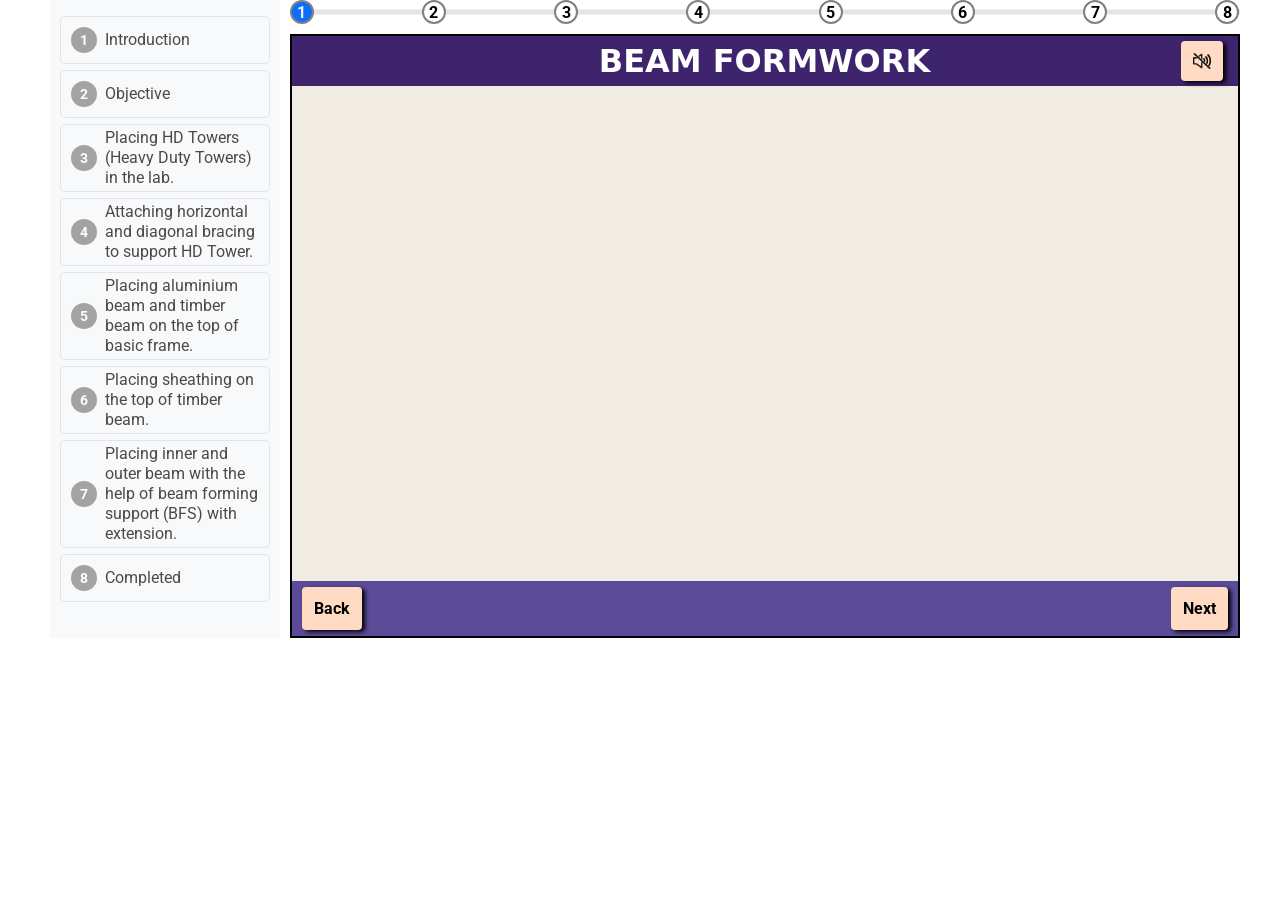
==== simulation/index.html @ bef69c52 "https://virtual-labs.github.io/virtual-labs/exp-beam-forming-formwork-iitd click on the link to test" ====
<!DOCTYPE html>
<html lang="en">
  <head>
    <meta charset="UTF-8" />
    <meta name="viewport" content="width=device-width, initial-scale=1.0" />
    <title>Document</title>
    <link rel="stylesheet" href="./css/layout.css" />
    <link rel="stylesheet" href="./css/progressBar.css" />
    <script src="https://cdnjs.cloudflare.com/ajax/libs/animejs/3.2.1/anime.min.js"></script>
    <script src="https://cdn.jsdelivr.net/npm/chart.js"></script>
    <link rel="stylesheet" href="./css/imgs.css" />
    <link rel="stylesheet" href="./css/scenes.css" />
    <link rel="stylesheet" href="./css/table.css" />
    <link rel="stylesheet" href="./css/quiz.css" />
    <link rel="stylesheet" href="./css/certificate.css" />
    <link rel="stylesheet" href="./css/chart.css" />
  </head>
  <img src="" alt="" />
  <body>
    <!-- <body  onmousemove="getCursor(event)"> -->
    <!-- Mouse Position -->
    <!-- <div id="demo" style="position: absolute">
      <div id="info"></div>
    </div> -->
    <div class="main-container">
      <!-- * Drawer Side Navbar -->
      <nav id="drawer">
        <div class="codelab-time-container" style="display: none"></div>
        <div class="steps">
          <ol>
            <li class="">
              <a>
                <span class="step">
                  <span>Introduction</span>
                </span>
              </a>
            </li>
            <li class="">
              <a>
                <span class="step">
                  <span>Objective</span>
                </span>
              </a>
            </li>
            <!-- <li>
              <a>
                <span class="step">
                  <span>Marking the Area (Rectangularly and diagonally)</span>
                </span>
              </a>
            </li> -->
            <li>
              <a>
                <span class="step">
                  <span
                    >Placing HD Towers (Heavy Duty Towers) in the lab.</span
                  >
                </span>
              </a>
            </li>
            <li>
              <a>
                <span class="step">
                  <span>Attaching horizontal and diagonal bracing to support HD Tower.</span>
                </span>
              </a>
            </li>
            <li>
              <a>
                <span class="step">
                  <span
                    >Placing aluminium beam and timber beam on the top of basic frame.</span
                  >
                </span>
              </a>
            </li>
            <li>
              <a>
                <span class="step">
                  <span>Placing sheathing on the top of timber beam.</span>
                </span>
              </a>
            </li>
            <li>
              <a>
                <span class="step">
                  <span
                    >Placing inner and outer beam with the help of beam forming support (BFS) with extension.</span
                  >
                </span>
              </a>
            </li>
            <!-- <li>
              <a>
                <span class="step">
                  <span>Attach tie rod and wing nut to tighten the wall.</span>
                </span>
              </a>
            </li> -->
            <!-- <li>
              <a>
                <span class="step">
                  <span
                    >Attaching CT prop with steel waler using Head adapter and
                    foot adapter</span
                  >
                </span>
              </a>
            </li> -->
            <!-- <li>
              <a>
                <span class="step">
                  <span
                    >Repeat step 2 to step 7 for building remaining sides</span
                  >
                </span>
              </a>
            </li> -->
            <li>
              <a>
                <span class="step">
                  <span>Completed</span>
                </span>
              </a>
            </li>
          </ol>
        </div>
      </nav>
      <div class="right-container">
        <div class="right-box">
          <!-- * Progress bar -->
          <section class="progress-bar">
            <div class="progressbar">
              <div class="progress" id="progress"></div>
              <div
                class="progress-step progress-step-active"
                data-title=""
              ></div>
              <div class="progress-step" data-title=""></div>
              <div class="progress-step" data-title=""></div>
              <div class="progress-step" data-title=""></div>
              <div class="progress-step" data-title=""></div>
              <div class="progress-step" data-title=""></div>
              <div class="progress-step" data-title=""></div>
              <div class="progress-step" data-title=""></div>
              <!-- <div class="progress-step" data-title=""></div> -->
              <!-- <div class="progress-step" data-title=""></div> -->
              <!-- <div class="progress-step" data-title=""></div>
              <div class="progress-step" data-title=""></div>
              <div class="progress-step" data-title=""></div>
              <div class="progress-step" data-title=""></div> -->
            </div>
          </section>

          <main class="main-window">
            <!-- transparent layer for question -->
            <div class="transparent-box"></div>
            <section class="anime-header">
              <p style="text-transform: uppercase">Beam Formwork</p>
              <img
                class="btn btn-mute"
                style="height: 40px; z-index: 5; position: absolute; right: 5px"
                src="./src/images/speech_off_btn.png"
                title="Click To Mute"
              />
            </section>

            <!-- * Project Intro Goes Here -->
            <div class="project-intro">
              <span class="heading">Objective:</span>
              <p class="description">To Set the Beam Formwork.</p>
              <span class="heading">Apparatus Materials:</span>
              <p class="description">
                Timber Beam, Plywood Sheathing, Aluminium Beam, Bracing, Bolt, U-Head, Base Plate, Beam Forming Support With Extension, Hammer and Nail. 
              </p>
            </div>

            <!-- * Steps Heading Template -->
            <div class="step-heading">
              <p class="step-title">Step 1</p>
              <p class="step-description">
                Calculation of cross-sectional area:
              </p></div>
            <!-- <section class="anime-main"> -->
            <section class="anime-main" onmousemove="getCursor(event)">
              <!-- * Welcome note About Experiment-->
              <div class="welcome-box">
                <img
                  class="iit-logo"
                  src="./src/images/iit-delhi-logo.png"
                  alt=""
                />
                <div class="title">
                  <span>Welcome to</span>
                  <span>Foundation in Beam Formwork Experiment</span>
                  <span
                    >of Formwork Technology in Civil Engineering Virtual
                    Lab</span
                  >
                  <span
                    >developed by Prof. K. N. Jha, Department of Civil
                    Engineering, IIT Delhi.</span
                  >
                </div>
                <div class="prof-description">
                  <img
                    class="prof-img"
                    src="./src/images/prof_image_kn_jha.jpeg"
                    alt="Prof. K. N. Jha Image"
                  />
                  <span>Prof. K. N. Jha</span>
                  <span>IIT Delhi</span>
                </div>
              </div>

              <!-- * Student Name section -->
              <form onsubmit="return false" class="user-input">
                <p>Enter your name:</p>
                <input type="text" name="" id="stuName" />
                <p class="error">Please enter your name before start</p>
                <input class="btn" id="nameSubmitBtn" type="submit" value="Start"/>
              </form>

              <!-- * Calculations Table -->
              <table class="measurements">
                <tbody>
                  <tr>
                    <th class="cell" colspan="2">Calculations:</th>
                  </tr>
                  <tr>
                    <th class="cell" scope="col">Total Length(m)</th>
                    <td class="cell"></td>
                  </tr>
                  <tr>
                    <th class="cell" scope="col">Weight(kg)</th>
                    <td class="cell"></td>
                  </tr>
                  <tr>
                    <th class="cell" scope="col">
                      Cross-sectional area (mm<sup>2</sup>)
                    </th>
                    <td class="cell"></td>
                  </tr>
                </tbody>
              </table>

              <!-- * Result table -->
              <main class="table result-table">
                <section class="table__header">
                  <h4 style="margin-left: 32px">
                    Results<br />Date of test: <span id="date"></span><br />
                                               Grade of Steel: 550 SD steel
                  </h4>
                </section>
                <section
                  class="table__body"
                  style="
                    display: flex;
                    justify-content: center;
                    overflow-y: overlay;
                  "
                >
                  <table class="">
                    <tbody>
                      <tr>
                        <th class="cell" scope="col">Weight of specimen (g)</th>
                        <td class="cell">698</td>
                      </tr>
                      <tr>
                        <th class="cell" scope="col">
                          Length of specimen (mm)
                        </th>
                        <td class="cell">805</td>
                      </tr>
                      <tr>
                        <th class="cell" scope="col">
                          Effective cross-sectional area,
                          S<sub>o</sub>(mm<sup>2</sup>) =
                          <img
                            height="45"
                            src="./src/images/S0_formula5"
                            alt=""
                          />
                        </th>
                        <td class="cell">110.4</td>
                      </tr>
                      <tr>
                        <th class="cell" scope="col">
                          Original gauge length L (mm) =
                          <img
                            height="20"
                            src="./src/images/S0_formula3"
                            alt=""
                          />
                        </th>
                        <td class="cell">59.4</td>
                      </tr>
                      <tr>
                        <th class="cell" scope="col">
                          Choosen gauge length L<sub>o</sub> (mm)
                        </th>
                        <td class="cell">60</td>
                      </tr>
                      <tr>
                        <th class="cell" scope="col">Yield Stress (MPa)</th>
                        <td class="cell">480.84</td>
                      </tr>
                      <tr>
                        <th class="cell" scope="col">Tensile Strength (MPa)</th>
                        <td class="cell">600.62</td>
                      </tr>
                      <tr>
                        <th class="cell" scope="col">TS/YS Ratio</th>
                        <td class="cell">1.25</td>
                      </tr>
                      <tr>
                        <th class="cell" scope="col">
                          Final gauge length, L<sub>u</sub> mm
                        </th>
                        <td class="cell">77</td>
                      </tr>
                      <tr>
                        <th class="cell" scope="col">
                          Final diameter minimum (mm)
                        </th>
                        <td class="cell">7.1</td>
                      </tr>
                      <tr>
                        <th class="cell" scope="col">
                          % Elongation after fracture
                        </th>
                        <td class="cell">28.33</td>
                      </tr>
                      <tr>
                        <th class="cell" scope="col">% Reduction in area</th>
                        <td class="cell">64.13</td>
                      </tr>
                    </tbody>
                  </table>
                </section>
              </main>

              <!-- * chart Js Canvas-->
              <div class="chart">
                <canvas id="myChart"></canvas>
              </div>

              <!-- * Input box format for in anime questions -->
              <form onsubmit="return false" class="temp-input">
                <span class="text1"></span
                ><input class="input" type="text" name="" id="ipnum" /><span
                  class="text2"
                ></span>
                <p class="error"></p>
                <input class="submit-btn btn" type="submit" value="Submit" />
              </form>

              <!-- * Template element -->
              <div class="utm-button"></div>

              <!-- * Quiz container -->
              <div class="quiz-container" id="quiz">
                <div class="quiz-header">
                  <div class="title">
                    <h2 id="question">Question text</h2>
                    <!-- <span id="closeQuiz">X</span> -->
                  </div>
                  <ul>
                    <li>
                      <input type="radio" id="a" name="answer" class="answer" />
                      <label id="a_text" for="a">Question</label>
                    </li>
                    <li>
                      <input type="radio" id="b" name="answer" class="answer" />
                      <label id="b_text" for="b">Question</label>
                    </li>
                    <li>
                      <input type="radio" id="c" name="answer" class="answer" />
                      <label id="c_text" for="c">Question</label>
                    </li>
                    <li>
                      <input type="radio" id="d" name="answer" class="answer" />
                      <label id="d_text" for="d">Question</label>
                    </li>
                    <li>
                      <p id="quizAns" style="color: green">India</p>
                    </li>
                  </ul>
                </div>
                <button id="quizSubmit">Submit</button>
              </div>

              <!-- * End Certificate Template -->
              <div class="certificate">
                <div class="header">
                  <img src="./src/images/logo.png" alt="" class="logo" />
                  <span class="title cursive">Certificate of Completion</span>
                </div>
                <div class="student-detail">
                  <div class="row">
                    <span
                      style="text-transform: capitalize"
                      class="bold red"
                      id="certificateStuName"
                      >Sneha Jadon</span
                    >
                  </div>
                  <div class="row">
                    <span class="cursive" style="text-align: center"
                      >has succesfully performed Virtaul Lab Experiment on
                    </span>
                    <span
                      style="font-size: 1.5rem; text-transform: capitalize"
                      class="bold sans red"
                      >Foundation in foamwork</span
                    >
                  </div>
                  <div class="">
                    <!-- <span class="cursive">and secured</span>
                    <span class="bold sans" id="quizScore">0</span>
                    <span class="bold sans">/5 Marks</span>
                    <span class="cursive">at</span> -->
                    <span class="bold sans" id="certificateDate"
                      >Date 10-10-2023</span
                    >
                  </div>
                  <div class="row">
                    <span class="cursive"
                      >which is developed by
                      <span class="bold sans">VIRTUAL LABS - IIT Delhi</span>
                    </span>
                  </div>
                </div>
              </div>

              <!-- * Images that is used in all steps -->
              <!-- * class main-window-imgs -->
              <!-- ! Example -->

              <img
                class="main-window-imgs"
                src="./src/images/arrow.png"
                title="arrow"
                alt="arrow"
              />

              <img
                class="main-window-imgs"
                src="./src/images/blinkArrow.webp"
                title="blinkArrow"
                alt="blinkArrow"
              />

              <img
                class="main-window-imgs"
                src="./src/images/laerrow.png"
                title="laerrow"
                alt="laerrow"
              />

              <img
                class="main-window-imgs"
                src="./src/images/laerrow2.png"
                title="laerrow2"
                alt="laerrow2"
              />

              <img
                class="main-window-imgs"
                src="./src/images/logo.png"
                title="logo"
                alt="logo"
              />

              <img
                class="main-window-imgs"
                src="./src/images/man.png"
                title="man"
                alt="man"
              />

              <img
                class="main-window-imgs"
                src="./src/images/measurearrow.png"
                title="measurearrow"
                alt="measurearrow"
              />

              <img
                class="main-window-imgs"
                src="./src/images/measurearrow2.png"
                title="measurearrow2"
                alt="measurearrow2"
              />

              <img
                class="main-window-imgs"
                src="./src/images/redsize.png"
                title="redsize"
                alt="redsize"
              />

              <img
                class="main-window-imgs"
                src="./src/images/speech_off_btn.png"
                title="speech_off_btn"
                alt="speech_off_btn"
              />

              <img
                class="main-window-imgs"
                src="./src/images/speech_on_btn.png"
                title="speech_on_btn"
                alt="speech_on_btn"
              />

              <img
                class="main-window-imgs"
                src="./src/images/talk_cloud.png"
                title="talk_cloud"
                alt="talk_cloud"
              />
              <img
                class="main-window-imgs"
                src="./src/images/iit-delhi-logo.png"
                title="iit-delhi-logo"
                alt="iit-delhi-logo"
              />
              
    <img
    class="main-window-imgs"
    src="./src/images/aluminium_beam1.png"
    title="aluminium_beam1.png"
    alt="aluminium_beam1.png"
/>

<img
    class="main-window-imgs"
    src="./src/images/aluminium_beam2.png"
    title="aluminium_beam2.png"
    alt="aluminium_beam2.png"
/>

<img
    class="main-window-imgs"
    src="./src/images/base_plate1.png"
    title="base_plate1.png"
    alt="base_plate1.png"
/>

<img
    class="main-window-imgs"
    src="./src/images/base_plate2.png"
    title="base_plate2.png"
    alt="base_plate2.png"
/>

<img
    class="main-window-imgs"
    src="./src/images/base_plate3.png"
    title="base_plate3.png"
    alt="base_plate3.png"
/>

<img
    class="main-window-imgs"
    src="./src/images/base_plate4.png"
    title="base_plate4.png"
    alt="base_plate4.png"
/>

<img
    class="main-window-imgs"
    src="./src/images/beam1.png"
    title="beam1.png"
    alt="beam1.png"
/>

<img
    class="main-window-imgs"
    src="./src/images/beam2.png"
    title="beam2.png"
    alt="beam2.png"
/>

<img
    class="main-window-imgs"
    src="./src/images/beam3.png"
    title="beam3.png"
    alt="beam3.png"
/>

<img
    class="main-window-imgs"
    src="./src/images/beam4.png"
    title="beam4.png"
    alt="beam4.png"
/>

<img
    class="main-window-imgs"
    src="./src/images/beam5.png"
    title="beam5.png"
    alt="beam5.png"
/>

<img
    class="main-window-imgs"
    src="./src/images/beam6.png"
    title="beam6.png"
    alt="beam6.png"
/>

<img
    class="main-window-imgs"
    src="./src/images/beam_left1.png"
    title="beam_left1.png"
    alt="beam_left1.png"
/>

<img
    class="main-window-imgs"
    src="./src/images/beam_left2.png"
    title="beam_left2.png"
    alt="beam_left2.png"
/>

<img
    class="main-window-imgs"
    src="./src/images/beam_right1.png"
    title="beam_right1.png"
    alt="beam_right1.png"
/>

<img
    class="main-window-imgs"
    src="./src/images/beam_right2.png"
    title="beam_right2.png"
    alt="beam_right2.png"
/>

<img
    class="main-window-imgs"
    src="./src/images/bfs_extension.png"
    title="bfs_extension.png"
    alt="bfs_extension.png"
/>

<img
    class="main-window-imgs"
    src="./src/images/bfs_left1.png"
    title="bfs_left1.png"
    alt="bfs_left1.png"
/>

<img
    class="main-window-imgs"
    src="./src/images/bfs_left2.png"
    title="bfs_left2.png"
    alt="bfs_left2.png"
/>

<img
    class="main-window-imgs"
    src="./src/images/bfs_left3.png"
    title="bfs_left3.png"
    alt="bfs_left3.png"
/>

<img
    class="main-window-imgs"
    src="./src/images/bfs_right1.png"
    title="bfs_right1.png"
    alt="bfs_right1.png"
/>

<img
    class="main-window-imgs"
    src="./src/images/bfs_right2.png"
    title="bfs_right2.png"
    alt="bfs_right2.png"
/>

<img
    class="main-window-imgs"
    src="./src/images/bfs_right3.png"
    title="bfs_right3.png"
    alt="bfs_right3.png"
/>

<img
    class="main-window-imgs"
    src="./src/images/brace_1.png"
    title="brace_1.png"
    alt="brace_1.png"
/>

<img
    class="main-window-imgs"
    src="./src/images/brace_2.png"
    title="brace_2.png"
    alt="brace_2.png"
/>

<img
    class="main-window-imgs"
    src="./src/images/brace_back1.png"
    title="brace_back1.png"
    alt="brace_back1.png"
/>

<img
    class="main-window-imgs"
    src="./src/images/brace_back2.png"
    title="brace_back2.png"
    alt="brace_back2.png"
/>

<img
    class="main-window-imgs"
    src="./src/images/brace_front1.png"
    title="brace_front1.png"
    alt="brace_front1.png"
/>

<img
    class="main-window-imgs"
    src="./src/images/brace_front2.png"
    title="brace_front2.png"
    alt="brace_front2.png"
/>

<img
    class="main-window-imgs"
    src="./src/images/brace_left1.png"
    title="brace_left1.png"
    alt="brace_left1.png"
/>

<img
    class="main-window-imgs"
    src="./src/images/brace_left2.png"
    title="brace_left2.png"
    alt="brace_left2.png"
/>

<img
    class="main-window-imgs"
    src="./src/images/brace_right1.png"
    title="brace_right1.png"
    alt="brace_right1.png"
/>

<img
    class="main-window-imgs"
    src="./src/images/brace_right2.png"
    title="brace_right2.png"
    alt="brace_right2.png"
/>

<img
    class="main-window-imgs"
    src="./src/images/ct_prop1.png"
    title="ct_prop1.png"
    alt="ct_prop1.png"
/>

<img
    class="main-window-imgs"
    src="./src/images/ct_prop2.png"
    title="ct_prop2.png"
    alt="ct_prop2.png"
/>

<img
    class="main-window-imgs"
    src="./src/images/ct_prop3.png"
    title="ct_prop3.png"
    alt="ct_prop3.png"
/>

<img
    class="main-window-imgs"
    src="./src/images/ct_prop4.png"
    title="ct_prop4.png"
    alt="ct_prop4.png"
/>

<img
    class="main-window-imgs"
    src="./src/images/hammer.png"
    title="hammer.png"
    alt="hammer.png"
/>

<img
    class="main-window-imgs"
    src="./src/images/nail1.png"
    title="nail1.png"
    alt="nail1.png"
/>

<img
    class="main-window-imgs"
    src="./src/images/nail2.png"
    title="nail2.png"
    alt="nail2.png"
/>

<img
    class="main-window-imgs"
    src="./src/images/nail3.png"
    title="nail3.png"
    alt="nail3.png"
/>

<img
    class="main-window-imgs"
    src="./src/images/nail4.png"
    title="nail4.png"
    alt="nail4.png"
/>

<img
    class="main-window-imgs"
    src="./src/images/nail_helper.png"
    title="nail_helper.png"
    alt="nail_helper.png"
/>

<img
    class="main-window-imgs"
    src="./src/images/nut.png"
    title="nut.png"
    alt="nut.png"
/>

<img
    class="main-window-imgs"
    src="./src/images/objective.png"
    title="objective.png"
    alt="objective.png"
/>

<img
    class="main-window-imgs"
    src="./src/images/real_basic_frame1.png"
    title="real_basic_frame1.png"
    alt="real_basic_frame1.png"
/>

<img
    class="main-window-imgs"
    src="./src/images/real_basic_frame2.png.jpg"
    title="real_basic_frame2.png.jpg"
    alt="real_basic_frame2.png.jpg"
/>

<img
    class="main-window-imgs"
    src="./src/images/real_basic_frame3.png.jpg"
    title="real_basic_frame3.png.jpg"
    alt="real_basic_frame3.png.jpg"
/>

<img
    class="main-window-imgs"
    src="./src/images/real_basic_frame4.png"
    title="real_basic_frame4.png"
    alt="real_basic_frame4.png"
/>

<img
    class="main-window-imgs"
    src="./src/images/real_beam1.png"
    title="real_beam1.png"
    alt="real_beam1.png"
/>

<img
    class="main-window-imgs"
    src="./src/images/real_beam2.png"
    title="real_beam2.png"
    alt="real_beam2.png"
/>

<img
    class="main-window-imgs"
    src="./src/images/real_bfs-removebg.png"
    title="real_bfs-removebg.png"
    alt="real_bfs-removebg.png"
/>

<img
    class="main-window-imgs"
    src="./src/images/real_bfs.jpg"
    title="real_bfs.jpg"
    alt="real_bfs.jpg"
/>

<!-- <img
    class="main-window-imgs"
    src="./src/images/Screenshot 2023-11-16 134922.png"
    title="Screenshot 2023-11-16 134922.png"
    alt="Screenshot 2023-11-16 134922.png"
/> -->

<img
    class="main-window-imgs"
    src="./src/images/sheathing1.png"
    title="sheathing1.png"
    alt="sheathing1.png"
/>

<img
    class="main-window-imgs"
    src="./src/images/sheathing2.png"
    title="sheathing2.png"
    alt="sheathing2.png"
/>

<img
    class="main-window-imgs"
    src="./src/images/sheathing3.png"
    title="sheathing3.png"
    alt="sheathing3.png"
/>

<img
    class="main-window-imgs"
    src="./src/images/u_head1.png"
    title="u_head1.png"
    alt="u_head1.png"
/>

<img
    class="main-window-imgs"
    src="./src/images/u_head2.png"
    title="u_head2.png"
    alt="u_head2.png"
/>

<img
    class="main-window-imgs"
    src="./src/images/u_head3.png"
    title="u_head3.png"
    alt="u_head3.png"
/>

<img
    class="main-window-imgs"
    src="./src/images/u_head4.png"
    title="u_head4.png"
    alt="u_head4.png"
/>

<img
    class="main-window-imgs"
    height="9"
    src="./src/images/nut.png"
    title="nut.png"
    alt="nut.png"
/>
<img
    class="main-window-imgs"
    height="9"
    src="./src/images/nut.png"
    title="nut.png"
    alt="nut.png"
/>
<img
    class="main-window-imgs"
    height="9"
    src="./src/images/nut.png"
    title="nut.png"
    alt="nut.png"
/>
<img
    class="main-window-imgs"
    height="9"
    src="./src/images/nut.png"
    title="nut.png"
    alt="nut.png"
/>
<img
    class="main-window-imgs"
    height="9"
    src="./src/images/nut.png"
    title="nut.png"
    alt="nut.png"
/>
<img
    class="main-window-imgs"
    height="9"
    src="./src/images/nut.png"
    title="nut.png"
    alt="nut.png"
/>
<img
    class="main-window-imgs"
    height="9"
    src="./src/images/nut.png"
    title="nut.png"
    alt="nut.png"
/>
<img
    class="main-window-imgs"
    height="9"
    src="./src/images/nut.png"
    title="nut.png"
    alt="nut.png"
/>
<img
    class="main-window-imgs"
    src="./src/images/nail_heler_beam.png"
/>

<img
    class="main-window-imgs"
    src="./src/images/brace_1.png"
/>
<img
    class="main-window-imgs"
    src="./src/images/brace_1.png"
/>
<img
    class="main-window-imgs"
    src="./src/images/brace_1.png"
/>
<img
    class="main-window-imgs"
    src="./src/images/brace_1.png"
/>
<img
    class="main-window-imgs"
    src="./src/images/brace_1.png"
/>
<img
    class="main-window-imgs"
    src="./src/images/brace_1.png"
/>
<img
    class="main-window-imgs" 
    src="./src/images/brace_1.png"
/>
<img
    class="main-window-imgs"
    src="./src/images/brace_1.png"
/>
<img
    class="main-window-imgs"
    src="./src/images/brace_1.png"
/>
<img
    class="main-window-imgs"
    src="./src/images/brace_1.png"
/>
<img
    class="main-window-imgs"
    src="./src/images/brace_1.png"
/>
<img
    class="main-window-imgs"
    src="./src/images/brace_1.png"
/>
<img
    class="main-window-imgs"
    src="./src/images/brace_1.png"
/>
<img
    class="main-window-imgs"
    src="./src/images/brace_1.png"
/>


<img
class="main-window-imgs"
src="./src/images/brace_back_horizontal_1.png"
/>

<img
class="main-window-imgs"
src="./src/images/brace_back_horizontal_2.png"
/>

<img
class="main-window-imgs"
src="./src/images/brace_back_vertical_1.png"
/>

<img
class="main-window-imgs"
src="./src/images/brace_back_vertical_2.png"
/>

<img
class="main-window-imgs"
src="./src/images/brace_front_horizontal_1.png"
/>

<img
class="main-window-imgs"
src="./src/images/brace_front_horizontal_2.png"
/>

<img
class="main-window-imgs"
src="./src/images/brace_front_vertical_1.png"
/>

<img
class="main-window-imgs"
src="./src/images/brace_front_vertical_2.png"
/>

<img
class="main-window-imgs"
src="./src/images/brace_left_horizontal_1.png"
/>

<img
class="main-window-imgs"
src="./src/images/brace_left_horizontal_2.png"
/>

<img
class="main-window-imgs"
src="./src/images/brace_left_vertical_1.png"
/>

<img
class="main-window-imgs"
src="./src/images/brace_left_vertical_2.png"
/>

<img
class="main-window-imgs"
src="./src/images/brace_right_horizontal_1.png"
/>

<img
class="main-window-imgs"
src="./src/images/brace_right_horizontal_2.png"
/>

<img
class="main-window-imgs"
src="./src/images/brace_right_vertical_1.png"
/>

<img
class="main-window-imgs"
src="./src/images/brace_right_vertical_2.png"
/>



             

              <!-- * Videos -->
              <!-- <video muted class="main-window-videos" src="./src/videos/yoke_front_to_back.mp4"></video> -->
              <video muted class="main-window-videos" src="./src/videos/bfs_installation.mp4"></video>

              <!-- * Video Box -->
              <div class="video-box">
                <video muted class="video" src="" autoplay></video>
                <div class="controls" title="Click to Restart">
                  <span class="title">Title</span>
                  <button class="btn restart">
                    <img src="./src/images/restart_btn.png" alt="" />
                  </button>
                </div>
              </div>

              <!-- * Image Box -->
              <div class="image-box">
                <img class="image" src="" alt="">
                <p class="title">Image Box</p>
              </div>

              <!-- * Content Adder Box -->
              <ul class="content-adder-box">
                <!-- <li class="btn content-adder">Footing</li> -->
              </ul>

              <!-- * Temp texts for showing some text in anime -->
              <span
                style="background-color: transparent; font-weight: bold"
                class="temp temp-text"
              ></span>
              <span
                style="background-color: transparent; font-weight: bold"
                class="temp temp-text2"
              ></span>
              <span
                style="background-color: transparent; font-weight: bold"
                class="temp temp-title1"
              ></span>
              <span
                style="background-color: transparent; font-weight: bold"
                class="temp temp-title2"
              ></span>
              <span
                style="background-color: transparent; font-weight: bold"
                class="temp temp-title3"
              ></span>
              <span
                style="background-color: transparent; font-weight: bold"
                class="temp temp-title4"
              ></span>
              <span
                style="background-color: transparent; font-weight: bold"
                class="temp temp-title5"
              ></span>
              <span
                style="background-color: transparent; font-weight: bold"
                class="temp temp-title6"
              ></span>
              <span
                style="background-color: transparent; font-weight: bold"
                class="temp temp-title7"
              ></span>
              <span
                style="background-color: transparent; font-weight: bold"
                class="temp temp-title8"
              ></span>
              <span
                style="background-color: transparent; font-weight: bold"
                class="temp temp-title9"
              ></span>
              <span
                style="background-color: transparent; font-weight: bold"
                class="temp temp-title10"
              ></span>
              <span
                style="background-color: transparent; font-weight: bold"
                class="temp temp-title11"
              ></span>
              <span
                style="background-color: transparent; font-weight: bold"
                class="temp temp-title12"
              ></span>
            </section>

            <!-- * Anime Footer -->
            <section class="anime-footer">
              <btn class="btn btn-back">Back</btn>
              <!-- * Bottom Subtitles Div -->
              <div class="steps-subtitle">
                <!-- <p class="user-name">Hey👋 Sneha</p> -->
                <p class="subtitle" id="subtitle"></p>
              </div>
              <btn class="btn btn-next">Next</btn>
              <btn
                class="btn btn-save"
                style="position: absolute; right: 90px; bottom: 5px"
                >Download</btn
              >
            </section>
          </main>
        </div>
      </div>
    </div>

    <script src="./js/src.js"></script>
    <script src="https://cdnjs.cloudflare.com/ajax/libs/typed.js/2.0.10/typed.js"></script>
    <script src="./js/progressBar.js"></script>
    <script src="./js/layout.js"></script>
    <script src="./js/main.js"></script>
  <script src="../assets/js/iframeResize.js"></script></body>
</html>
---- simulation/css/layout.css ----
/* #drawer  */
@import url('https://fonts.googleapis.com/css?family=Roboto&display=swap');
body{
    margin: 0;
    display: flex;
    justify-content: center;
    /* padding-top: 70px; */
    font-family: Roboto;
}
#drawer{
    font-family: Roboto,Noto,sans-serif;
    min-width: 230px;
    max-width: 230px;
    padding: 10px;
    background-color: #f8f9fa;
    height: 638px;
    overflow-y: auto;
    grid-area: drawer;
    grid-column-start: 1;
}

#drawer ol{
    list-style: none;
    margin: 0px auto !important;
    padding: 0;
}

#drawer ol li{
    display: flex;
    justify-content: start;
    align-items: center;
    margin: 6px 0;
    padding: 3px 10px;
    min-height: 48px;
    border-radius: 5px;
    border: 1px solid rgb(218, 220, 224);
    counter-increment: li-count;
    opacity: 0.7;
    line-height: 20px;
    font-stretch: 100%;
}

#drawer ol li a .step{
    display: flex;
    justify-content: center;
    align-items: center;
}
#drawer ol li a .step::before{
    content: counter(li-count);
    display: flex;
    justify-content: center;
    align-items: center;
    height: 26px;
    min-width: 26px;
    border-radius: 50%;
    background-color: gray;
    margin-right: 8px;
    font-size: 14px;
    font-weight: bold;
    color: white;
}

.right-container{
    /* overflow: hidden; */
    width: 100%;
    display: flex;
}

.active{
    box-shadow: 2px 2px 4px rgba(0,0,0,.15);
    font-weight: bold!important;
    opacity: 1!important;
}

.active .step::before{
    background-color: #2b80ee!important;
}

.completed{
    opacity: 1!important;
    font-weight: 400;
}

.completed .step::before{
    background-color: #2b80ee!important;
}

/* Other */
.main-container{
    display: flex;
    /* gap: 25px; */
    /* display: grid; */
    /* grid-template-areas: "drawer progressBar" */
        /* "drawer mainWindow"; */
}

.main-window{
    background-color: #f1ece3;
    position: relative;
    grid-area: mainWindow;
    display: flex;
    flex-direction: column;
    justify-content: space-between;
    /* height: calc(100vh - 78px - 60px); */
    min-height: calc(404px + 200px);
    width: 950px;
    border: 2px solid;
    overflow: hidden;
}

.main-window .anime-header{
    display: flex;
    justify-content: center;
    align-items: center;
    font-size: 2rem;
    font-weight: bold;
    font-family: system-ui, -apple-system, BlinkMacSystemFont, 'Segoe UI', Roboto, Oxygen, Ubuntu, Cantarell, 'Open Sans', 'Helvetica Neue', sans-serif;
    height: 50px;
    color: white;
    background-color: #3D246C;
}
.main-window .anime-footer{
    display: flex;
    align-items: center;
    justify-content: space-between;
    /* height: 70px; */
    height: 55px;
    color: white;
    background-color: #5C4B99;
}

.right-box{
    display: flex;
    margin-left: 1%;
    flex-direction: column;
    overflow: hiddenw1;
}

.anime-footer .steps-subtitle{
    display: flex;
    align-items: center;
    gap: 10px;
}
.anime-footer .steps-subtitle .user-name{
    font-size: 1.05rem;
    font-weight: bold;
    background-color: #fff;
    padding: 10px;
    border-radius: 10px;
}
.anime-footer .steps-subtitle .subtitle{
    font-size: 1.1rem;
    font-family: 'Gill Sans', 'Gill Sans MT', Calibri, 'Trebuchet MS', sans-serif;
    font-weight: bold;
}

/* Steps Title description */
.step-heading{
    display: none;
    gap: 10px;
    margin-left: 20px;
    align-items: center;
}
.step-heading .step-title{
    background-color: #9F91CC;
    border-radius: 20px;
    font-weight: bold;
    padding: 10px 15px;
}

.step-heading .step-description{
    font-weight: bold;
}

.anime-main .measurements{
    position: absolute;
    z-index: 300;
    /* border: 1px solid; */
    display: none;
}
.anime-main .measurements .cell{
    border: 1px solid;
}

/* temp text */
.anime-main .temp-text, .temp-text2{
    position: absolute;
    background-color: white;
    padding: 5px 10px;
    display: none;
}

/* Project Welcome */
.welcome-box{
    display: none;
    flex-direction: column;
    align-items: center;
    position: absolute;
  }
  .welcome-box .title{
    display: flex;
    flex-direction: column;
    align-items: center;
    margin-top:  25px;
    gap: 4px;
  }
  .welcome-box .iit-logo{
    height: 140px;
    width: 200px;
  }
  .welcome-box .prof-img{
    /* margin-top: 20px; */
    height: 120px;
    width: 100px;
  }
  .welcome-box .title span{
    font-size: 1.5rem;
  }
  .welcome-box .title span:nth-child(2n - 1){
    color: red
  }
  .welcome-box .title span:nth-child(2n){
    font-weight: bold;
    color: black;
    font-family: Roboto;
  }
  .welcome-box .prof-description{
    font-size: 0.8rem;
    transform: translate(40px,15px);
    display: flex;
    flex-direction: column;
    align-items: end;
    padding: 5px;
    font-family: 'Franklin Gothic Medium', 'Arial Narrow', Arial, sans-serif;
    border: 2px solid;
    border-radius: 5px;
    align-self: end;
  }

  /* Mute Btn */
.btn-mute{
    z-index: 500;
}

/* Video box */
.video-box{
    position: absolute;
    display:none ;
    /* display: flex; */
    flex-direction: column;
    border: 2px solid;
    box-shadow: 5px 5px 10px 2px black;
    align-items: center;
    justify-content: center;
    z-index: 10;
    width: fit-content;
    height: fit-content;
    border-radius: 3px;
    overflow: hidden;
}

/* .video-box .video{
    /* height: 150px!important; */
/* } */ 

.video-box .title{
    background-color: purple;
    margin: 0;
    text-align: center;
    color: white;
    padding: 3px;
    font-size: 1.2em;

}

.video-box .controls{
    display: flex;
    background-color: purple;
    align-items: center;
    justify-content: space-around;
    width: 100%;
}
.video-box .controls img{
    height: 26px;

}

.video-box .controls .restart{
    padding: 2px;
    display: flex;
    justify-content: center;
    align-items: center;
}

/* Temp texts/titles */
.temp{
    display: none;
    font-weight: bold;
    font-size: 1.1rem;
    position: absolute;
    text-align: justify;
}


/* Content Adder Boxc */
.content-adder-box{
    padding: 10px 5px;
    /* display: flex; */
    display: none;
    flex-direction: column;
    gap: 5px;
    height: fit-content;
    width: fit-content;
    z-index: 10;
    border-radius: 10px;
    background-color: #5c4b99;
    box-shadow: 3px 3px 5px ;
    position: absolute;
    right: 20px;
    top: 0;
}


  /* print */
  @media print{
    #drawer, .progress-bar, .anime-header, .anime-footer{
        display: none!important;
    }
    .main-window{
        border: none;
    }
    .certificate{
        display: flex;
        transform: translateY(400px) rotate(90deg) scale(1.5,2);


    }
  }
  /* for transparent box */
  .transparent-box{
    display: none;
    height: 100% ;
    width: 950px;
    background-color: transparent;
    z-index: 500;
    position: absolute;

  }

  
  .image-box{
    /* display: flex; */
    display: none;
    border: 2px solid;
    text-align: center;
    flex-direction: column;
    justify-content: center;
    /* background-color: white; */
    height: fit-content;
    width: fit-content;
    position: absolute;
    padding: 3px;
    border-radius: 10px;
    box-shadow: 5px 5px 14px ;
  }
  .image-box .title{
    margin: 0;
    font-weight: bold;
  }
  .image-box .image{
    border-radius: 10px;

  }
---- simulation/css/progressBar.css ----
:root {
    --primary-color: rgb(11, 78, 179);
    --gray: #e5e5e5;
    --gray2: #808080;
    --blue: #2183dd;
    --primary: #0d6efc;
    --green: #009900;
    --white: #ffffff;
}

*,
*::before,
*::after {
    box-sizing: border-box;
}







/* Progressbar */
.progress-bar {
    /* width: clamp(320px, 30%, 430px); */
    grid-area: progressBar;
    font-family: Roboto;
    width: 100%;
    margin-bottom: 10px;
}

.progressbar {
    position: relative;
    display: flex;
    justify-content: space-between;
    counter-reset: step;
}

.progressbar::before,
.progress {
    content: "";
    position: absolute;
    top: 50%;
    transform: translateY(-50%);
    height: 5px;
    width: 100%;
    background-color: var(--gray);
    z-index: -1;
}

.progress {
    background-color: var(--primary);
    width: 0%;
    transition: 0.3s;
}

.progress-step {
    width: 1.5rem;
    height: 1.5rem;
    /* background-color: var(--gray); */
    background-color: white;
    border-radius: 50%;
    border: 2px solid var(--gray2);
    display: flex;
    justify-content: center;
    align-items: center;
}

.progress-step::before {
    counter-increment: step;
    content: counter(step);
    font-weight: bold;
    /* content: "\f00c"; */
}

.progress-step::after {
    display: none;
    content: attr(data-title);
    position: absolute;
    top: calc(100% + 0.5rem);
    font-size: 0.85rem;
    color: #666;
}

.progress-step-active {
    background-color: var(--primary);
    color: #f3f3f3;
}

/* Form */



/* Button */
.btns-group {
    display: grid;
    grid-template-columns: repeat(2, 1fr);
    gap: 1.5rem;
}

.btn {
    box-shadow: 3px 2px 4px 0px;
    padding: 0.75rem;
    display: block; 
    text-decoration: none;
    /* background-color: var(--primary); */
    background-color: #FFDBC3;
    color: black;
    text-align: center;
    border: none;
    border-radius: 0.25rem;
    cursor: pointer;
    transition: 0.3s;
    height: fit-content;
    margin: 0 10px;
    font-family: Roboto;
    font-weight: bold;
    
}

.btn:hover {
    box-shadow: 0 0 0 2px #fff, 0 0 0 3px var(--green);
}

.btn:active{
    opacity: 0.8;
    transform: scale(0.9);
}
---- simulation/css/imgs.css ----
.anime-main{
    position: relative;
    height: 404px;
    width: 946px;
}

.markings{
    /* display: none; */
    opacity: 0;
    height: 4.8px;
    width: 38px; 
    height: 10px;
    top: -30px;
    left: 212px;
    z-index: 5;
    position: relative;
    /* position: absolute; */
    /* visibility: hidden; */
    filter: brightness(0);
}

.markings2{
    height: 25px;
    z-index: 5;
    position: relative;
    left: -410px;
    top: -57px;
    opacity: 0;
    display: none;
}
.markings3{
    height: 10px;
    z-index: 9;
    position: absolute;
    left: 59px;
    filter: brightness(0);
    top: 120px;
    opacity: 0;
    display: none;
}
.main-window-imgs{
    display: none;
    position: absolute;
}

.main-window-videos{
    display: none;
    position: absolute;
}
---- simulation/css/scenes.css ----
.anime-main{
    display: flex;
    justify-content: center;
    align-items: center;
}

/* Scene 1 */
/* step1 */
.user-input{
    font-size: 1.5rem;
    flex-direction: column;
    display: none;
    gap: 10px;
    position: absolute;
    left: 200;
}
.user-input p{
    margin: 0;
}
.user-input *{
    padding: 10px;

}



.anime-header{
    display: none;
    position: relative;
    top: 0px
}

/* step2 - project intro */
.project-intro{
    top: 50px;
    padding: 10px;
    display: none;
    position: absolute;
}

.project-intro .heading{
    font-weight: bold;
    font-size: 1.1rem;
}
.project-intro .description{
    margin: 5px 0 15px 0;
    color: rgb(48, 48, 48);
}




/*  Mouse position */

#demo {
    height: 100%;
    width: 100%;
    background-color: #222831;
}

#info {
    z-index: 200;
    padding-left: 10px;
    border-radius: 10px;
    position: absolute;
    user-select: none;
    font-size: 2em;
    width: 120px;
    color: #EEEEEE;
    background-color: #FD7013;
}

/* step3 */
/* input template */
.temp-input{
    position: absolute;
    font-size: 1.5rem;
    display: none;
}
.temp-input span{
    margin: 5px;
}
.error{
    color: red;
    font-size: 1rem;
    text-align: center;
    display: none;
}
.temp-input .input{
    font-size: 1.5rem;
    width: 100px;
    padding: 5px;
}

.temp-input .submit-btn{
    margin: 20px 0;
}

/* step 7 */
.utm-button{
    cursor: pointer;
    background-color: rgb(0, 255, 0);
    padding: 4px;
    box-shadow: 1px 1px 10px 3px green;
    border-radius: 50%;
    /* border: 1px solid; */
    left: 251px;
    top: 147px;
    position: absolute;
    z-index: 6;
    opacity: 0;
}

.celebration{
    display: none;
    position: absolute;
}
---- simulation/css/table.css ----
table {
    background-color: #fff5;

    backdrop-filter: blur(7px);
    box-shadow: 0 .4rem .8rem #0005;
    border-radius: .8rem;

    overflow: hidden;
}

main.table {
    min-width: 600px;
    height: 430px;
    background-color: #fff5;

    backdrop-filter: blur(7px);
    box-shadow: 0 .4rem .8rem #0005;
    border-radius: .8rem;

    overflow: overlay;
}
.table__header .input-group {
    width: 35%;
    height: 100%;
    background-color: #fff5;
    padding: 0 .8rem;
    border-radius: 2rem;

    display: flex;
    justify-content: center;
    align-items: center;

    transition: .2s;
}

.table__header .input-group:hover {
    width: 45%;
    background-color: #fff8;
    box-shadow: 0 .0.7rem .4rem #0002;
}

.table__header .input-group img {
    width: 1.2rem;
    height: 1.2rem;
}

.table__header .input-group input {
    width: 100%;
    padding: 0 .5rem 0 .3rem;
    background-color: transparent;
    border: none;
    outline: none;
}

main .table__body {
    /* width: 95%; */
    /* max-height: calc(89% - 1.6rem); */
    background-color: #fffb;
    display: flex;
    justify-content: center;
    border-radius: .6rem;

    overflow: auto;
    /* overflow: overlay!important; */
}

.table__body::-webkit-scrollbar{
    width: 0.5rem;
    height: 0.5rem;
}

.table__body::-webkit-scrollbar-thumb{
    border-radius: .5rem;
    background-color: #0004;
    visibility: hidden;
}

.table__body:hover::-webkit-scrollbar-thumb{ 
    visibility: visible;
}


td img {
    width: 36px;
    height: 36px;
    margin-right: .5rem;
    border-radius: 50%;

    vertical-align: middle;
}

table, th, td {
    border-collapse: collapse;
    padding: 0.7rem;
    text-align: left;
}
table{
    padding: 0.3rem;
}

thead th {
    position: sticky;
    top: 0;
    left: 0;
    background-color: #d5d1defe;
    cursor: pointer;
    text-transform: capitalize;
}

tbody tr:nth-child(even) {
    background-color: #0000000b;
}

tbody tr {
    --delay: .1s;
    transition: .5s ease-in-out var(--delay), background-color 0s;
}

tbody tr.hide {
    opacity: 0;
    transform: translateX(100%);
}

tbody tr:hover {
    background-color: #fff6 !important;
}

tbody tr td,
tbody tr td p,
tbody tr td img {
    transition: .2s ease-in-out;
}

tbody tr.hide td,
tbody tr.hide td p {
    padding: 0;
    font: 0 / 0 sans-serif;
    transition: .2s ease-in-out .5s;
}

tbody tr.hide td img {
    width: 0;
    height: 0;
    transition: .2s ease-in-out .5s;
}



.result-table{
    position: absolute;
    left: 400;
    display: none;
}

.result-table .table__header{
    height: "";
    min-width: 600px!important;
}
.result-table th{
    display: flex;
    align-items: center;
}
---- simulation/css/quiz.css ----
.quiz-container {
  z-index: 501;
    top: 0;
    position: absolute;
    color: #000000;
    border-radius: 10px;
    box-shadow: 3px 3px 20px 1px black;
    overflow: hidden;
    width: 350px;
    min-height: 350px;
    height: fit-content;
    max-width: 100%;
    /* background-color: #fff5; */
    background-color: #ffffffc2;
    backdrop-filter: blur(10px);
    padding: 0.9rem;
    display: none;
    /* border: 2px solid ; */
  }


  .quiz-container h2 {
    padding: 1rem;
    font-size: 1.2rem;
    text-align: center;
    margin: 0;
  }

  .quiz-container ul {
    list-style-type: none;
    padding: 0;
  }

  .quiz-container ul li {
    font-size: 1.2rem;
    margin: 1rem 0;
  }

  .quiz-container ul li label {
    cursor: pointer;
  }

  .quiz-container button {
    background-color: #aa84bb;
    border: none;
    color: white;
    cursor: pointer;
    display: block;
    font-family: inherit;
    font-size: 1.1rem;
    width: 100%;
    padding: 1rem;
    border-radius: 5px;
  }

  .quiz-container button:hover {
    background-color: #732d91;
  }

  .quiz-container button:focus {
    background-color: #5e3370;
    outline: none;
  }

  .quiz-container #quizAns{
    display: none;
  }

  .quiz-container #closeQuiz{
    margin: 10px;
    right: 0;
    top: 0;
    position: absolute;
    font-size: 1rem;
    color: white;
    padding: 4px 10px;
    height: fit-content;
    font-weight: bold;
    background-color: #732d91;
    cursor: pointer;
    border-radius: 50%;
}
  .quiz-container .title{
    display: flex;
    justify-content: space-between;
  }
---- simulation/css/certificate.css ----
@import url("https://fonts.googleapis.com/css?family=Open+Sans|Pinyon+Script|Rochester|Homemade+Apple");

.certificate {
    position: absolute;
    box-shadow: inset 0px 0px 20px 12px #3d246c;
    min-width: 800px;
    min-height: 400px;
    border: 14px solid #3d246c;
    flex-direction: column;
    display: none;
    padding-top: 35px;
}

.certificate .header {
    transform: translateY(-25px);
    display: flex;
    align-items: center;
    flex-direction: column;
}

.certificate .student-detail {
    display: flex;
    flex-direction: column;
    gap: 5px;
    align-items: center;
}

.cursive {
    font-size: 1.8rem;
    font-family: "Pinyon Script", cursive !important;
    font-family: "Rochester", cursive !important;
    font-style: italic;
    /* font-family: "Homemade Apple", cursive !important; */
}

.certificate hr {
    width: 90%;
}

.sans {
    font-family: "Open Sans", sans-serif;
    text-align: center;
}

.title {}

.bold {
    font-weight: bold;
}

.red{
    color: red;
}

.certificate .logo {
    height: 80px;
    /* transform: translateY(-25px); */
}

.certificate .row {
    display: flex;
    flex-direction: column;
}

.btn-save{
    display: none;
}

.certificate #certificateStuName{
    font-size: 1.8rem;
    border-bottom: 2px solid black;
}
---- simulation/css/chart.css ----
.chart {
    display: none;
    position: absolute;
    padding: 10px;
    width: fit-content;
    border-radius: 20px;
    box-shadow: 3px 3px 12px 0px;
    height: 220px !important;
    width: 364px !important;
}

.chart #myChart {
    height: 100%!important;
    width: 100%!important;
}
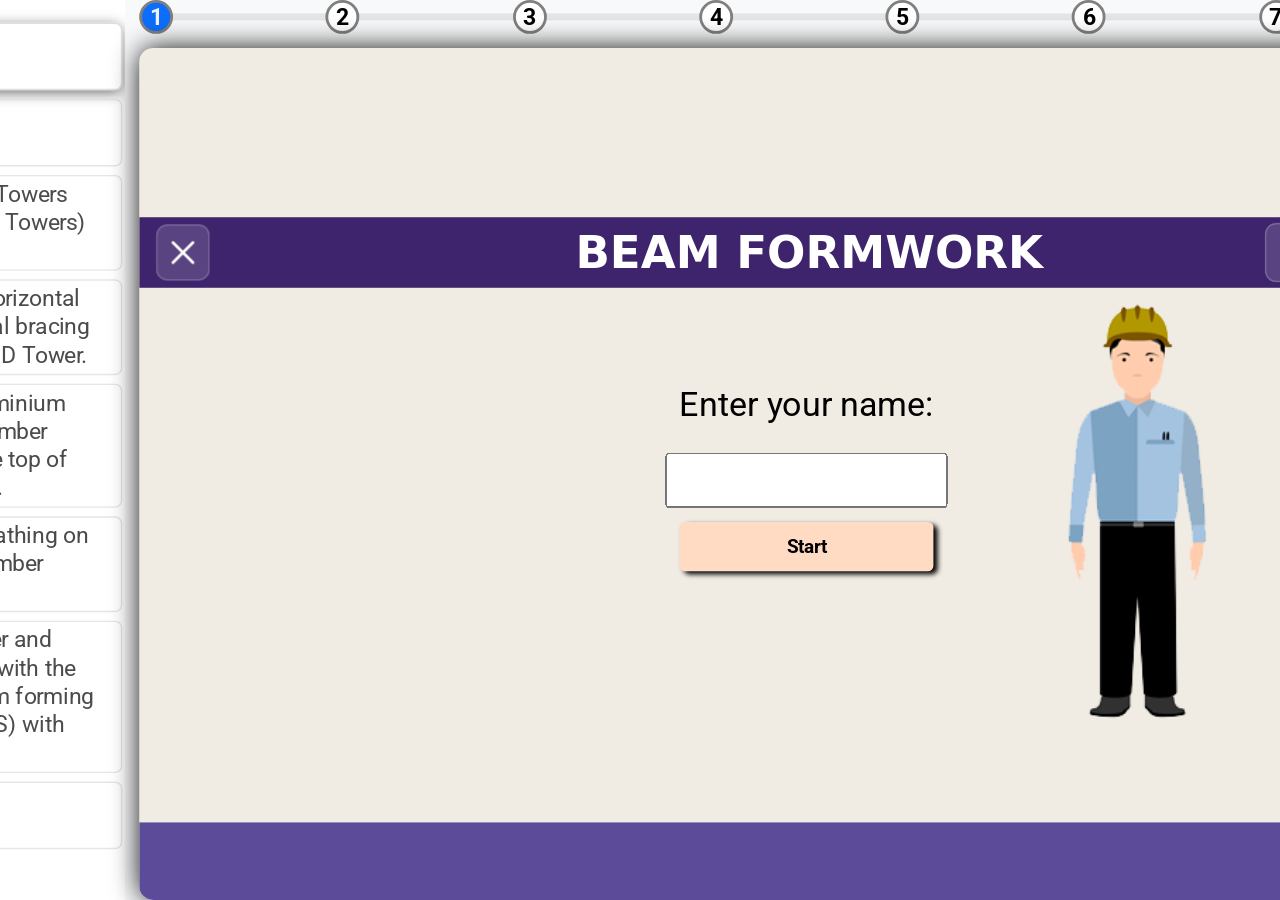
==== commit aa95ad1c: "https://virtual-labs.github.io/virtual-labs/exp-beam-forming-formwork-iitd click on the link to test" ====
--- a/simulation/index.html
+++ b/simulation/index.html
@@ -1,4 +1,4 @@
-<!DOCTYPE html>
+<!doctype html>
 <html lang="en">
   <head>
     <meta charset="UTF-8" />
@@ -6,7 +6,7 @@
     <title>Document</title>
     <link rel="stylesheet" href="./css/layout.css" />
     <link rel="stylesheet" href="./css/progressBar.css" />
-    <script src="https://cdnjs.cloudflare.com/ajax/libs/animejs/3.2.1/anime.min.js"></script>
+    <script src="./js/anime.min.js"></script>
     <script src="https://cdn.jsdelivr.net/npm/chart.js"></script>
     <link rel="stylesheet" href="./css/imgs.css" />
     <link rel="stylesheet" href="./css/scenes.css" />
@@ -14,6 +14,10 @@
     <link rel="stylesheet" href="./css/quiz.css" />
     <link rel="stylesheet" href="./css/certificate.css" />
     <link rel="stylesheet" href="./css/chart.css" />
+
+    <link rel="stylesheet" href="./final_styling/fix_styling.css" />
+    <script src="./js/jquery.min.js"></script>
+    <script src="./final_styling/fix_styling.js"></script>
   </head>
   <img src="" alt="" />
   <body>
@@ -52,9 +56,7 @@
             <li>
               <a>
                 <span class="step">
-                  <span
-                    >Placing HD Towers (Heavy Duty Towers) in the lab.</span
-                  >
+                  <span>Placing HD Towers (Heavy Duty Towers) in the lab.</span>
                 </span>
               </a>
             </li>
@@ -68,9 +70,7 @@
             <li>
               <a>
                 <span class="step">
-                  <span
-                    >Placing aluminium beam and timber beam on the top of basic frame.</span
-                  >
+                  <span>Placing aluminium beam and timber beam on the top of basic frame.</span>
                 </span>
               </a>
             </li>
@@ -84,9 +84,7 @@
             <li>
               <a>
                 <span class="step">
-                  <span
-                    >Placing inner and outer beam with the help of beam forming support (BFS) with extension.</span
-                  >
+                  <span>Placing inner and outer beam with the help of beam forming support (BFS) with extension.</span>
                 </span>
               </a>
             </li>
@@ -132,10 +130,7 @@
           <section class="progress-bar">
             <div class="progressbar">
               <div class="progress" id="progress"></div>
-              <div
-                class="progress-step progress-step-active"
-                data-title=""
-              ></div>
+              <div class="progress-step progress-step-active" data-title=""></div>
               <div class="progress-step" data-title=""></div>
               <div class="progress-step" data-title=""></div>
               <div class="progress-step" data-title=""></div>
@@ -156,13 +151,35 @@
             <!-- transparent layer for question -->
             <div class="transparent-box"></div>
             <section class="anime-header">
-              <p style="text-transform: uppercase">Beam Formwork</p>
-              <img
-                class="btn btn-mute"
-                style="height: 40px; z-index: 5; position: absolute; right: 5px"
-                src="./src/images/speech_off_btn.png"
-                title="Click To Mute"
-              />
+    <div id="drawer-toggle" class="drawer-toggle" title="Toggle Sidebar">
+      <span></span>
+      <span></span>
+      <span></span>
+    </div>
+    <p style="text-transform: uppercase">Beam Formwork</p>
+     <div class="header-controls">
+        <div class="speed-control" title="Animation Speed">
+                  <div class="icon-wrapper" title="Click to Reset Speed">
+                    <svg class="speed-icon" viewBox="0 0 24 24" fill="none" stroke="currentColor" stroke-width="2" stroke-linecap="round" stroke-linejoin="round">
+                      <circle cx="12" cy="12" r="10" opacity="0.4" />
+                      <path d="M12 2a10 10 0 0 1 10 10" />
+                      <path d="M12 12l0-7" id="speed-needle" style="transform-origin: 12px 12px; transition: transform 0.2s ease;" />
+                      <circle cx="12" cy="12" r="1.5" fill="currentColor" stroke="none" />
+                    </svg>
+                    <span class="speed-badge" id="speed-badge"></span>
+                  </div>
+                  <input type="range" id="speed-slider" min="0.5" max="3" step="0.1" value="1" />
+                </div>
+                <div class="divider"></div>
+              <img class="btn btn-mute" src="./src/images/speech_on_btn.png" title="Click To Mute" />
+              <div class="divider"></div>
+              <div id="fullscreen-btn" class="header-btn btn" title="Toggle Fullscreen">
+                <svg id="fullscreen-icon" viewBox="0 0 24 24" fill="currentColor">
+                  <path
+                    d="M10 3H3V10C3 10.26 3.10 10.51 3.29 10.70C3.48 10.89 3.73 11 4 11C4.26 11 4.51 10.89 4.70 10.70C4.89 10.51 5 10.26 5 10V6.41L9.29 10.70L9.36 10.77C9.56 10.92 9.80 11.00 10.04 10.99C10.29 10.98 10.52 10.87 10.70 10.70C10.87 10.52 10.98 10.29 10.99 10.04C11.00 9.80 10.92 9.56 10.77 9.36L10.70 9.29L6.41 5H10C10.26 5 10.51 4.89 10.70 4.70C10.89 4.51 11 4.26 11 4C11 3.73 10.89 3.48 10.70 3.29C10.51 3.10 10.26 3 10 3ZM20 13C19.73 13 19.48 13.10 19.29 13.29C19.10 13.48 19 13.73 19 14V17.58L14.70 13.29L14.63 13.22C14.43 13.07 14.19 12.99 13.95 13.00C13.70 13.01 13.47 13.12 13.29 13.29C13.12 13.47 13.01 13.70 13.00 13.95C12.99 14.19 13.07 14.43 13.22 14.63L13.29 14.70L17.58 19H14C13.73 19 13.48 19.10 13.29 19.29C13.10 19.48 13 19.73 13 20C13 20.26 13.10 20.51 13.29 20.70C13.48 20.89 13.73 21 14 21H21V14C21 13.73 20.89 13.48 20.70 13.29C20.51 13.10 20.26 13 20 13Z" />
+                </svg>
+              </div>
+            </div>
             </section>
 
             <!-- * Project Intro Goes Here -->
@@ -171,54 +188,43 @@
               <p class="description">To Set the Beam Formwork.</p>
               <span class="heading">Apparatus Materials:</span>
               <p class="description">
-                Timber Beam, Plywood Sheathing, Aluminium Beam, Bracing, Bolt, U-Head, Base Plate, Beam Forming Support With Extension, Hammer and Nail. 
+                Timber Beam, Plywood Sheathing, Aluminium Beam, Bracing, Bolt, U-Head, Base Plate, Beam Forming Support
+                With Extension, Hammer and Nail.
               </p>
             </div>
 
             <!-- * Steps Heading Template -->
             <div class="step-heading">
               <p class="step-title">Step 1</p>
-              <p class="step-description">
-                Calculation of cross-sectional area:
-              </p></div>
-            <!-- <section class="anime-main"> -->
-            <section class="anime-main" onmousemove="getCursor(event)">
+              <p class="step-description">Calculation of cross-sectional area:</p>
+            </div>
+            <section class="anime-main">
+              <!-- <section class="anime-main" onmousemove="getCursor(event)"> -->
               <!-- * Welcome note About Experiment-->
               <div class="welcome-box">
-                <img
-                  class="iit-logo"
-                  src="./src/images/iit-delhi-logo.png"
-                  alt=""
-                />
+                <img class="iit-logo" src="./src/images/template_imgs/iit-delhi-logo.png" alt="" />
                 <div class="title">
                   <span>Welcome to</span>
                   <span>Foundation in Beam Formwork Experiment</span>
-                  <span
-                    >of Formwork Technology in Civil Engineering Virtual
-                    Lab</span
-                  >
-                  <span
-                    >developed by Prof. K. N. Jha, Department of Civil
-                    Engineering, IIT Delhi.</span
-                  >
+                  <span>of Formwork Technology in Civil Engineering Virtual Lab</span>
+                  <span>developed by Prof. K. N. Jha, Department of Civil Engineering, IIT Delhi.</span>
                 </div>
                 <div class="prof-description">
                   <img
                     class="prof-img"
-                    src="./src/images/prof_image_kn_jha.jpeg"
-                    alt="Prof. K. N. Jha Image"
-                  />
+                    src="./src/images/template_imgs/prof_image_kn_jha.jpeg"
+                    alt="Prof. K. N. Jha Image" />
                   <span>Prof. K. N. Jha</span>
                   <span>IIT Delhi</span>
                 </div>
               </div>
 
               <!-- * Student Name section -->
-              <form onsubmit="return false" class="user-input">
+              <form onsubmit="return false;" class="user-input">
                 <p>Enter your name:</p>
                 <input type="text" name="" id="stuName" />
                 <p class="error">Please enter your name before start</p>
-                <input class="btn" id="nameSubmitBtn" type="submit" value="Start"/>
+                <input class="btn" id="nameSubmitBtn" type="submit" value="Start" />
               </form>
 
               <!-- * Calculations Table -->
@@ -236,9 +242,7 @@
                     <td class="cell"></td>
                   </tr>
                   <tr>
-                    <th class="cell" scope="col">
-                      Cross-sectional area (mm<sup>2</sup>)
-                    </th>
+                    <th class="cell" scope="col">Cross-sectional area (mm<sup>2</sup>)</th>
                     <td class="cell"></td>
                   </tr>
                 </tbody>
@@ -249,17 +253,10 @@
                 <section class="table__header">
                   <h4 style="margin-left: 32px">
                     Results<br />Date of test: <span id="date"></span><br />
-                                               Grade of Steel: 550 SD steel
+                    Grade of Steel: 550 SD steel
                   </h4>
                 </section>
-                <section
-                  class="table__body"
-                  style="
-                    display: flex;
-                    justify-content: center;
-                    overflow-y: overlay;
-                  "
-                >
+                <section class="table__body" style="display: flex; justify-content: center; overflow-y: overlay">
                   <table class="">
                     <tbody>
                       <tr>
@@ -267,38 +264,25 @@
                         <td class="cell">698</td>
                       </tr>
                       <tr>
+                        <th class="cell" scope="col">Length of specimen (mm)</th>
+                        <td class="cell">805</td>
+                      </tr>
+                      <tr>
                         <th class="cell" scope="col">
-                          Length of specimen (mm)
-                        </th>
-                        <td class="cell">805</td>
-                      </tr>
-                      <tr>
-                        <th class="cell" scope="col">
-                          Effective cross-sectional area,
-                          S<sub>o</sub>(mm<sup>2</sup>) =
-                          <img
-                            height="45"
-                            src="./src/images/S0_formula5"
-                            alt=""
-                          />
+                          Effective cross-sectional area, S<sub>o</sub>(mm<sup>2</sup>) =
+                          <img height="45" src="./src/images/S0_formula5" alt="" />
                         </th>
                         <td class="cell">110.4</td>
                       </tr>
                       <tr>
                         <th class="cell" scope="col">
                           Original gauge length L (mm) =
-                          <img
-                            height="20"
-                            src="./src/images/S0_formula3"
-                            alt=""
-                          />
+                          <img height="20" src="./src/images/S0_formula3" alt="" />
                         </th>
                         <td class="cell">59.4</td>
                       </tr>
                       <tr>
-                        <th class="cell" scope="col">
-                          Choosen gauge length L<sub>o</sub> (mm)
-                        </th>
+                        <th class="cell" scope="col">Choosen gauge length L<sub>o</sub> (mm)</th>
                         <td class="cell">60</td>
                       </tr>
                       <tr>
@@ -314,21 +298,15 @@
                         <td class="cell">1.25</td>
                       </tr>
                       <tr>
-                        <th class="cell" scope="col">
-                          Final gauge length, L<sub>u</sub> mm
-                        </th>
+                        <th class="cell" scope="col">Final gauge length, L<sub>u</sub> mm</th>
                         <td class="cell">77</td>
                       </tr>
                       <tr>
-                        <th class="cell" scope="col">
-                          Final diameter minimum (mm)
-                        </th>
+                        <th class="cell" scope="col">Final diameter minimum (mm)</th>
                         <td class="cell">7.1</td>
                       </tr>
                       <tr>
-                        <th class="cell" scope="col">
-                          % Elongation after fracture
-                        </th>
+                        <th class="cell" scope="col">% Elongation after fracture</th>
                         <td class="cell">28.33</td>
                       </tr>
                       <tr>
@@ -346,11 +324,9 @@
               </div>
 
               <!-- * Input box format for in anime questions -->
-              <form onsubmit="return false" class="temp-input">
-                <span class="text1"></span
-                ><input class="input" type="text" name="" id="ipnum" /><span
-                  class="text2"
-                ></span>
+              <form onsubmit="return false;" class="temp-input">
+                <span class="text1"></span><input class="input" type="text" name="" id="ipnum" /><span
+                  class="text2"></span>
                 <p class="error"></p>
                 <input class="submit-btn btn" type="submit" value="Submit" />
               </form>
@@ -393,26 +369,19 @@
               <!-- * End Certificate Template -->
               <div class="certificate">
                 <div class="header">
-                  <img src="./src/images/logo.png" alt="" class="logo" />
+                  <img src="./src/images/template_imgs/logo.png" alt="" class="logo" />
                   <span class="title cursive">Certificate of Completion</span>
                 </div>
                 <div class="student-detail">
                   <div class="row">
-                    <span
-                      style="text-transform: capitalize"
-                      class="bold red"
-                      id="certificateStuName"
-                      >Sneha Jadon</span
-                    >
+                    <span style="text-transform: capitalize" class="bold red" id="certificateStuName">Sneha Jadon</span>
                   </div>
                   <div class="row">
                     <span class="cursive" style="text-align: center"
                       >has succesfully performed Virtaul Lab Experiment on
                     </span>
-                    <span
-                      style="font-size: 1.5rem; text-transform: capitalize"
-                      class="bold sans red"
-                      >Foundation in foamwork</span
+                    <span style="font-size: 1.5rem; text-transform: capitalize" class="bold sans red"
+                      >Foundation in Formwork</span
                     >
                   </div>
                   <div class="">
@@ -420,9 +389,7 @@
                     <span class="bold sans" id="quizScore">0</span>
                     <span class="bold sans">/5 Marks</span>
                     <span class="cursive">at</span> -->
-                    <span class="bold sans" id="certificateDate"
-                      >Date 10-10-2023</span
-                    >
+                    <span class="bold sans" id="certificateDate">Date 10-10-2023</span>
                   </div>
                   <div class="row">
                     <span class="cursive"
@@ -437,725 +404,386 @@
               <!-- * class main-window-imgs -->
               <!-- ! Example -->
 
-              <img
-                class="main-window-imgs"
-                src="./src/images/arrow.png"
-                title="arrow"
-                alt="arrow"
-              />
-
-              <img
-                class="main-window-imgs"
+              <img class="main-window-imgs" src="./src/images/arrow.png" title="arrow" alt="arrow" />
+
+              <img
+                class="main-window-imgs blinkArrow"
                 src="./src/images/blinkArrow.webp"
                 title="blinkArrow"
-                alt="blinkArrow"
-              />
-
-              <img
-                class="main-window-imgs"
-                src="./src/images/laerrow.png"
-                title="laerrow"
-                alt="laerrow"
-              />
-
-              <img
-                class="main-window-imgs"
-                src="./src/images/laerrow2.png"
-                title="laerrow2"
-                alt="laerrow2"
-              />
-
-              <img
-                class="main-window-imgs"
-                src="./src/images/logo.png"
-                title="logo"
-                alt="logo"
-              />
-
-              <img
-                class="main-window-imgs"
-                src="./src/images/man.png"
-                title="man"
-                alt="man"
-              />
+                alt="blinkArrow" />
+
+              <img class="main-window-imgs" src="./src/images/laerrow.png" title="laerrow" alt="laerrow" />
+
+              <img class="main-window-imgs" src="./src/images/laerrow2.png" title="laerrow2" alt="laerrow2" />
+
+              <img class="main-window-imgs" src="./src/images/template_imgs/logo.png" title="logo" alt="logo" />
+
+              <img class="main-window-imgs" src="./src/images/man.png" title="man" alt="man" />
 
               <img
                 class="main-window-imgs"
                 src="./src/images/measurearrow.png"
                 title="measurearrow"
-                alt="measurearrow"
-              />
+                alt="measurearrow" />
 
               <img
                 class="main-window-imgs"
                 src="./src/images/measurearrow2.png"
                 title="measurearrow2"
-                alt="measurearrow2"
-              />
-
-              <img
-                class="main-window-imgs"
-                src="./src/images/redsize.png"
-                title="redsize"
-                alt="redsize"
-              />
+                alt="measurearrow2" />
+
+              <img class="main-window-imgs" src="./src/images/redsize.png" title="redsize" alt="redsize" />
 
               <img
                 class="main-window-imgs"
                 src="./src/images/speech_off_btn.png"
                 title="speech_off_btn"
-                alt="speech_off_btn"
-              />
+                alt="speech_off_btn" />
 
               <img
                 class="main-window-imgs"
                 src="./src/images/speech_on_btn.png"
                 title="speech_on_btn"
-                alt="speech_on_btn"
-              />
-
-              <img
-                class="main-window-imgs"
-                src="./src/images/talk_cloud.png"
-                title="talk_cloud"
-                alt="talk_cloud"
-              />
-              <img
-                class="main-window-imgs"
-                src="./src/images/iit-delhi-logo.png"
+                alt="speech_on_btn" />
+
+              <img class="main-window-imgs" src="./src/images/talk_cloud.png" title="talk_cloud" alt="talk_cloud" />
+              <img
+                class="main-window-imgs"
+                src="./src/images/template_imgs/iit-delhi-logo.png"
                 title="iit-delhi-logo"
-                alt="iit-delhi-logo"
-              />
-              
-    <img
-    class="main-window-imgs"
-    src="./src/images/aluminium_beam1.png"
-    title="aluminium_beam1.png"
-    alt="aluminium_beam1.png"
-/>
-
-<img
-    class="main-window-imgs"
-    src="./src/images/aluminium_beam2.png"
-    title="aluminium_beam2.png"
-    alt="aluminium_beam2.png"
-/>
-
-<img
-    class="main-window-imgs"
-    src="./src/images/base_plate1.png"
-    title="base_plate1.png"
-    alt="base_plate1.png"
-/>
-
-<img
-    class="main-window-imgs"
-    src="./src/images/base_plate2.png"
-    title="base_plate2.png"
-    alt="base_plate2.png"
-/>
-
-<img
-    class="main-window-imgs"
-    src="./src/images/base_plate3.png"
-    title="base_plate3.png"
-    alt="base_plate3.png"
-/>
-
-<img
-    class="main-window-imgs"
-    src="./src/images/base_plate4.png"
-    title="base_plate4.png"
-    alt="base_plate4.png"
-/>
-
-<img
-    class="main-window-imgs"
-    src="./src/images/beam1.png"
-    title="beam1.png"
-    alt="beam1.png"
-/>
-
-<img
-    class="main-window-imgs"
-    src="./src/images/beam2.png"
-    title="beam2.png"
-    alt="beam2.png"
-/>
-
-<img
-    class="main-window-imgs"
-    src="./src/images/beam3.png"
-    title="beam3.png"
-    alt="beam3.png"
-/>
-
-<img
-    class="main-window-imgs"
-    src="./src/images/beam4.png"
-    title="beam4.png"
-    alt="beam4.png"
-/>
-
-<img
-    class="main-window-imgs"
-    src="./src/images/beam5.png"
-    title="beam5.png"
-    alt="beam5.png"
-/>
-
-<img
-    class="main-window-imgs"
-    src="./src/images/beam6.png"
-    title="beam6.png"
-    alt="beam6.png"
-/>
-
-<img
-    class="main-window-imgs"
-    src="./src/images/beam_left1.png"
-    title="beam_left1.png"
-    alt="beam_left1.png"
-/>
-
-<img
-    class="main-window-imgs"
-    src="./src/images/beam_left2.png"
-    title="beam_left2.png"
-    alt="beam_left2.png"
-/>
-
-<img
-    class="main-window-imgs"
-    src="./src/images/beam_right1.png"
-    title="beam_right1.png"
-    alt="beam_right1.png"
-/>
-
-<img
-    class="main-window-imgs"
-    src="./src/images/beam_right2.png"
-    title="beam_right2.png"
-    alt="beam_right2.png"
-/>
-
-<img
-    class="main-window-imgs"
-    src="./src/images/bfs_extension.png"
-    title="bfs_extension.png"
-    alt="bfs_extension.png"
-/>
-
-<img
-    class="main-window-imgs"
-    src="./src/images/bfs_left1.png"
-    title="bfs_left1.png"
-    alt="bfs_left1.png"
-/>
-
-<img
-    class="main-window-imgs"
-    src="./src/images/bfs_left2.png"
-    title="bfs_left2.png"
-    alt="bfs_left2.png"
-/>
-
-<img
-    class="main-window-imgs"
-    src="./src/images/bfs_left3.png"
-    title="bfs_left3.png"
-    alt="bfs_left3.png"
-/>
-
-<img
-    class="main-window-imgs"
-    src="./src/images/bfs_right1.png"
-    title="bfs_right1.png"
-    alt="bfs_right1.png"
-/>
-
-<img
-    class="main-window-imgs"
-    src="./src/images/bfs_right2.png"
-    title="bfs_right2.png"
-    alt="bfs_right2.png"
-/>
-
-<img
-    class="main-window-imgs"
-    src="./src/images/bfs_right3.png"
-    title="bfs_right3.png"
-    alt="bfs_right3.png"
-/>
-
-<img
-    class="main-window-imgs"
-    src="./src/images/brace_1.png"
-    title="brace_1.png"
-    alt="brace_1.png"
-/>
-
-<img
-    class="main-window-imgs"
-    src="./src/images/brace_2.png"
-    title="brace_2.png"
-    alt="brace_2.png"
-/>
-
-<img
-    class="main-window-imgs"
-    src="./src/images/brace_back1.png"
-    title="brace_back1.png"
-    alt="brace_back1.png"
-/>
-
-<img
-    class="main-window-imgs"
-    src="./src/images/brace_back2.png"
-    title="brace_back2.png"
-    alt="brace_back2.png"
-/>
-
-<img
-    class="main-window-imgs"
-    src="./src/images/brace_front1.png"
-    title="brace_front1.png"
-    alt="brace_front1.png"
-/>
-
-<img
-    class="main-window-imgs"
-    src="./src/images/brace_front2.png"
-    title="brace_front2.png"
-    alt="brace_front2.png"
-/>
-
-<img
-    class="main-window-imgs"
-    src="./src/images/brace_left1.png"
-    title="brace_left1.png"
-    alt="brace_left1.png"
-/>
-
-<img
-    class="main-window-imgs"
-    src="./src/images/brace_left2.png"
-    title="brace_left2.png"
-    alt="brace_left2.png"
-/>
-
-<img
-    class="main-window-imgs"
-    src="./src/images/brace_right1.png"
-    title="brace_right1.png"
-    alt="brace_right1.png"
-/>
-
-<img
-    class="main-window-imgs"
-    src="./src/images/brace_right2.png"
-    title="brace_right2.png"
-    alt="brace_right2.png"
-/>
-
-<img
-    class="main-window-imgs"
-    src="./src/images/ct_prop1.png"
-    title="ct_prop1.png"
-    alt="ct_prop1.png"
-/>
-
-<img
-    class="main-window-imgs"
-    src="./src/images/ct_prop2.png"
-    title="ct_prop2.png"
-    alt="ct_prop2.png"
-/>
-
-<img
-    class="main-window-imgs"
-    src="./src/images/ct_prop3.png"
-    title="ct_prop3.png"
-    alt="ct_prop3.png"
-/>
-
-<img
-    class="main-window-imgs"
-    src="./src/images/ct_prop4.png"
-    title="ct_prop4.png"
-    alt="ct_prop4.png"
-/>
-
-<img
-    class="main-window-imgs"
-    src="./src/images/hammer.png"
-    title="hammer.png"
-    alt="hammer.png"
-/>
-
-<img
-    class="main-window-imgs"
-    src="./src/images/nail1.png"
-    title="nail1.png"
-    alt="nail1.png"
-/>
-
-<img
-    class="main-window-imgs"
-    src="./src/images/nail2.png"
-    title="nail2.png"
-    alt="nail2.png"
-/>
-
-<img
-    class="main-window-imgs"
-    src="./src/images/nail3.png"
-    title="nail3.png"
-    alt="nail3.png"
-/>
-
-<img
-    class="main-window-imgs"
-    src="./src/images/nail4.png"
-    title="nail4.png"
-    alt="nail4.png"
-/>
-
-<img
-    class="main-window-imgs"
-    src="./src/images/nail_helper.png"
-    title="nail_helper.png"
-    alt="nail_helper.png"
-/>
-
-<img
-    class="main-window-imgs"
-    src="./src/images/nut.png"
-    title="nut.png"
-    alt="nut.png"
-/>
-
-<img
-    class="main-window-imgs"
-    src="./src/images/objective.png"
-    title="objective.png"
-    alt="objective.png"
-/>
-
-<img
-    class="main-window-imgs"
-    src="./src/images/real_basic_frame1.png"
-    title="real_basic_frame1.png"
-    alt="real_basic_frame1.png"
-/>
-
-<img
-    class="main-window-imgs"
-    src="./src/images/real_basic_frame2.png.jpg"
-    title="real_basic_frame2.png.jpg"
-    alt="real_basic_frame2.png.jpg"
-/>
-
-<img
-    class="main-window-imgs"
-    src="./src/images/real_basic_frame3.png.jpg"
-    title="real_basic_frame3.png.jpg"
-    alt="real_basic_frame3.png.jpg"
-/>
-
-<img
-    class="main-window-imgs"
-    src="./src/images/real_basic_frame4.png"
-    title="real_basic_frame4.png"
-    alt="real_basic_frame4.png"
-/>
-
-<img
-    class="main-window-imgs"
-    src="./src/images/real_beam1.png"
-    title="real_beam1.png"
-    alt="real_beam1.png"
-/>
-
-<img
-    class="main-window-imgs"
-    src="./src/images/real_beam2.png"
-    title="real_beam2.png"
-    alt="real_beam2.png"
-/>
-
-<img
-    class="main-window-imgs"
-    src="./src/images/real_bfs-removebg.png"
-    title="real_bfs-removebg.png"
-    alt="real_bfs-removebg.png"
-/>
-
-<img
-    class="main-window-imgs"
-    src="./src/images/real_bfs.jpg"
-    title="real_bfs.jpg"
-    alt="real_bfs.jpg"
-/>
-
-<!-- <img
+                alt="iit-delhi-logo" />
+
+              <img
+                class="main-window-imgs"
+                src="./src/images/aluminium_beam1.png"
+                title="aluminium_beam1.png"
+                alt="aluminium_beam1.png" />
+
+              <img
+                class="main-window-imgs"
+                src="./src/images/aluminium_beam2.png"
+                title="aluminium_beam2.png"
+                alt="aluminium_beam2.png" />
+
+              <img
+                class="main-window-imgs"
+                src="./src/images/base_plate1.png"
+                title="base_plate1.png"
+                alt="base_plate1.png" />
+
+              <img
+                class="main-window-imgs"
+                src="./src/images/base_plate2.png"
+                title="base_plate2.png"
+                alt="base_plate2.png" />
+
+              <img
+                class="main-window-imgs"
+                src="./src/images/base_plate3.png"
+                title="base_plate3.png"
+                alt="base_plate3.png" />
+
+              <img
+                class="main-window-imgs"
+                src="./src/images/base_plate4.png"
+                title="base_plate4.png"
+                alt="base_plate4.png" />
+
+              <img class="main-window-imgs" src="./src/images/beam1.png" title="beam1.png" alt="beam1.png" />
+
+              <img class="main-window-imgs" src="./src/images/beam2.png" title="beam2.png" alt="beam2.png" />
+
+              <img class="main-window-imgs" src="./src/images/beam3.png" title="beam3.png" alt="beam3.png" />
+
+              <img class="main-window-imgs" src="./src/images/beam4.png" title="beam4.png" alt="beam4.png" />
+
+              <img class="main-window-imgs" src="./src/images/beam5.png" title="beam5.png" alt="beam5.png" />
+
+              <img class="main-window-imgs" src="./src/images/beam6.png" title="beam6.png" alt="beam6.png" />
+
+              <img
+                class="main-window-imgs"
+                src="./src/images/beam_left1.png"
+                title="beam_left1.png"
+                alt="beam_left1.png" />
+
+              <img
+                class="main-window-imgs"
+                src="./src/images/beam_left2.png"
+                title="beam_left2.png"
+                alt="beam_left2.png" />
+
+              <img
+                class="main-window-imgs"
+                src="./src/images/beam_right1.png"
+                title="beam_right1.png"
+                alt="beam_right1.png" />
+
+              <img
+                class="main-window-imgs"
+                src="./src/images/beam_right2.png"
+                title="beam_right2.png"
+                alt="beam_right2.png" />
+
+              <img
+                class="main-window-imgs"
+                src="./src/images/bfs_extension.png"
+                title="bfs_extension.png"
+                alt="bfs_extension.png" />
+
+              <img
+                class="main-window-imgs"
+                src="./src/images/bfs_left1.png"
+                title="bfs_left1.png"
+                alt="bfs_left1.png" />
+
+              <img
+                class="main-window-imgs"
+                src="./src/images/bfs_left2.png"
+                title="bfs_left2.png"
+                alt="bfs_left2.png" />
+
+              <img
+                class="main-window-imgs"
+                src="./src/images/bfs_left3.png"
+                title="bfs_left3.png"
+                alt="bfs_left3.png" />
+
+              <img
+                class="main-window-imgs"
+                src="./src/images/bfs_right1.png"
+                title="bfs_right1.png"
+                alt="bfs_right1.png" />
+
+              <img
+                class="main-window-imgs"
+                src="./src/images/bfs_right2.png"
+                title="bfs_right2.png"
+                alt="bfs_right2.png" />
+
+              <img
+                class="main-window-imgs"
+                src="./src/images/bfs_right3.png"
+                title="bfs_right3.png"
+                alt="bfs_right3.png" />
+
+              <img class="main-window-imgs" src="./src/images/brace_1.png" title="brace_1.png" alt="brace_1.png" />
+
+              <img class="main-window-imgs" src="./src/images/brace_2.png" title="brace_2.png" alt="brace_2.png" />
+
+              <img
+                class="main-window-imgs"
+                src="./src/images/brace_back1.png"
+                title="brace_back1.png"
+                alt="brace_back1.png" />
+
+              <img
+                class="main-window-imgs"
+                src="./src/images/brace_back2.png"
+                title="brace_back2.png"
+                alt="brace_back2.png" />
+
+              <img
+                class="main-window-imgs"
+                src="./src/images/brace_front1.png"
+                title="brace_front1.png"
+                alt="brace_front1.png" />
+
+              <img
+                class="main-window-imgs"
+                src="./src/images/brace_front2.png"
+                title="brace_front2.png"
+                alt="brace_front2.png" />
+
+              <img
+                class="main-window-imgs"
+                src="./src/images/brace_left1.png"
+                title="brace_left1.png"
+                alt="brace_left1.png" />
+
+              <img
+                class="main-window-imgs"
+                src="./src/images/brace_left2.png"
+                title="brace_left2.png"
+                alt="brace_left2.png" />
+
+              <img
+                class="main-window-imgs"
+                src="./src/images/brace_right1.png"
+                title="brace_right1.png"
+                alt="brace_right1.png" />
+
+              <img
+                class="main-window-imgs"
+                src="./src/images/brace_right2.png"
+                title="brace_right2.png"
+                alt="brace_right2.png" />
+
+              <img class="main-window-imgs" src="./src/images/ct_prop1.png" title="ct_prop1.png" alt="ct_prop1.png" />
+
+              <img class="main-window-imgs" src="./src/images/ct_prop2.png" title="ct_prop2.png" alt="ct_prop2.png" />
+
+              <img class="main-window-imgs" src="./src/images/ct_prop3.png" title="ct_prop3.png" alt="ct_prop3.png" />
+
+              <img class="main-window-imgs" src="./src/images/ct_prop4.png" title="ct_prop4.png" alt="ct_prop4.png" />
+
+              <img class="main-window-imgs" src="./src/images/hammer.png" title="hammer.png" alt="hammer.png" />
+
+              <img class="main-window-imgs" src="./src/images/nail1.png" title="nail1.png" alt="nail1.png" />
+
+              <img class="main-window-imgs" src="./src/images/nail2.png" title="nail2.png" alt="nail2.png" />
+
+              <img class="main-window-imgs" src="./src/images/nail3.png" title="nail3.png" alt="nail3.png" />
+
+              <img class="main-window-imgs" src="./src/images/nail4.png" title="nail4.png" alt="nail4.png" />
+
+              <img
+                class="main-window-imgs"
+                src="./src/images/nail_helper.png"
+                title="nail_helper.png"
+                alt="nail_helper.png" />
+
+              <img class="main-window-imgs" src="./src/images/nut.png" title="nut.png" alt="nut.png" />
+
+              <img
+                class="main-window-imgs"
+                src="./src/images/objective.png"
+                title="objective.png"
+                alt="objective.png" />
+
+              <img
+                class="main-window-imgs"
+                src="./src/images/real_basic_frame1.png"
+                title="real_basic_frame1.png"
+                alt="real_basic_frame1.png" />
+
+              <img
+                class="main-window-imgs"
+                src="./src/images/real_basic_frame2.png.jpg"
+                title="real_basic_frame2.png.jpg"
+                alt="real_basic_frame2.png.jpg" />
+
+              <img
+                class="main-window-imgs"
+                src="./src/images/real_basic_frame3.png.jpg"
+                title="real_basic_frame3.png.jpg"
+                alt="real_basic_frame3.png.jpg" />
+
+              <img
+                class="main-window-imgs"
+                src="./src/images/real_basic_frame4.png"
+                title="real_basic_frame4.png"
+                alt="real_basic_frame4.png" />
+
+              <img
+                class="main-window-imgs"
+                src="./src/images/real_beam1.png"
+                title="real_beam1.png"
+                alt="real_beam1.png" />
+
+              <img
+                class="main-window-imgs"
+                src="./src/images/real_beam2.png"
+                title="real_beam2.png"
+                alt="real_beam2.png" />
+
+              <img
+                class="main-window-imgs"
+                src="./src/images/real_bfs-removebg.png"
+                title="real_bfs-removebg.png"
+                alt="real_bfs-removebg.png" />
+
+              <img class="main-window-imgs" src="./src/images/real_bfs.jpg" title="real_bfs.jpg" alt="real_bfs.jpg" />
+
+              <!-- <img
     class="main-window-imgs"
     src="./src/images/Screenshot 2023-11-16 134922.png"
     title="Screenshot 2023-11-16 134922.png"
     alt="Screenshot 2023-11-16 134922.png"
 /> -->
 
-<img
-    class="main-window-imgs"
-    src="./src/images/sheathing1.png"
-    title="sheathing1.png"
-    alt="sheathing1.png"
-/>
-
-<img
-    class="main-window-imgs"
-    src="./src/images/sheathing2.png"
-    title="sheathing2.png"
-    alt="sheathing2.png"
-/>
-
-<img
-    class="main-window-imgs"
-    src="./src/images/sheathing3.png"
-    title="sheathing3.png"
-    alt="sheathing3.png"
-/>
-
-<img
-    class="main-window-imgs"
-    src="./src/images/u_head1.png"
-    title="u_head1.png"
-    alt="u_head1.png"
-/>
-
-<img
-    class="main-window-imgs"
-    src="./src/images/u_head2.png"
-    title="u_head2.png"
-    alt="u_head2.png"
-/>
-
-<img
-    class="main-window-imgs"
-    src="./src/images/u_head3.png"
-    title="u_head3.png"
-    alt="u_head3.png"
-/>
-
-<img
-    class="main-window-imgs"
-    src="./src/images/u_head4.png"
-    title="u_head4.png"
-    alt="u_head4.png"
-/>
-
-<img
-    class="main-window-imgs"
-    height="9"
-    src="./src/images/nut.png"
-    title="nut.png"
-    alt="nut.png"
-/>
-<img
-    class="main-window-imgs"
-    height="9"
-    src="./src/images/nut.png"
-    title="nut.png"
-    alt="nut.png"
-/>
-<img
-    class="main-window-imgs"
-    height="9"
-    src="./src/images/nut.png"
-    title="nut.png"
-    alt="nut.png"
-/>
-<img
-    class="main-window-imgs"
-    height="9"
-    src="./src/images/nut.png"
-    title="nut.png"
-    alt="nut.png"
-/>
-<img
-    class="main-window-imgs"
-    height="9"
-    src="./src/images/nut.png"
-    title="nut.png"
-    alt="nut.png"
-/>
-<img
-    class="main-window-imgs"
-    height="9"
-    src="./src/images/nut.png"
-    title="nut.png"
-    alt="nut.png"
-/>
-<img
-    class="main-window-imgs"
-    height="9"
-    src="./src/images/nut.png"
-    title="nut.png"
-    alt="nut.png"
-/>
-<img
-    class="main-window-imgs"
-    height="9"
-    src="./src/images/nut.png"
-    title="nut.png"
-    alt="nut.png"
-/>
-<img
-    class="main-window-imgs"
-    src="./src/images/nail_heler_beam.png"
-/>
-
-<img
-    class="main-window-imgs"
-    src="./src/images/brace_1.png"
-/>
-<img
-    class="main-window-imgs"
-    src="./src/images/brace_1.png"
-/>
-<img
-    class="main-window-imgs"
-    src="./src/images/brace_1.png"
-/>
-<img
-    class="main-window-imgs"
-    src="./src/images/brace_1.png"
-/>
-<img
-    class="main-window-imgs"
-    src="./src/images/brace_1.png"
-/>
-<img
-    class="main-window-imgs"
-    src="./src/images/brace_1.png"
-/>
-<img
-    class="main-window-imgs" 
-    src="./src/images/brace_1.png"
-/>
-<img
-    class="main-window-imgs"
-    src="./src/images/brace_1.png"
-/>
-<img
-    class="main-window-imgs"
-    src="./src/images/brace_1.png"
-/>
-<img
-    class="main-window-imgs"
-    src="./src/images/brace_1.png"
-/>
-<img
-    class="main-window-imgs"
-    src="./src/images/brace_1.png"
-/>
-<img
-    class="main-window-imgs"
-    src="./src/images/brace_1.png"
-/>
-<img
-    class="main-window-imgs"
-    src="./src/images/brace_1.png"
-/>
-<img
-    class="main-window-imgs"
-    src="./src/images/brace_1.png"
-/>
-
-
-<img
-class="main-window-imgs"
-src="./src/images/brace_back_horizontal_1.png"
-/>
-
-<img
-class="main-window-imgs"
-src="./src/images/brace_back_horizontal_2.png"
-/>
-
-<img
-class="main-window-imgs"
-src="./src/images/brace_back_vertical_1.png"
-/>
-
-<img
-class="main-window-imgs"
-src="./src/images/brace_back_vertical_2.png"
-/>
-
-<img
-class="main-window-imgs"
-src="./src/images/brace_front_horizontal_1.png"
-/>
-
-<img
-class="main-window-imgs"
-src="./src/images/brace_front_horizontal_2.png"
-/>
-
-<img
-class="main-window-imgs"
-src="./src/images/brace_front_vertical_1.png"
-/>
-
-<img
-class="main-window-imgs"
-src="./src/images/brace_front_vertical_2.png"
-/>
-
-<img
-class="main-window-imgs"
-src="./src/images/brace_left_horizontal_1.png"
-/>
-
-<img
-class="main-window-imgs"
-src="./src/images/brace_left_horizontal_2.png"
-/>
-
-<img
-class="main-window-imgs"
-src="./src/images/brace_left_vertical_1.png"
-/>
-
-<img
-class="main-window-imgs"
-src="./src/images/brace_left_vertical_2.png"
-/>
-
-<img
-class="main-window-imgs"
-src="./src/images/brace_right_horizontal_1.png"
-/>
-
-<img
-class="main-window-imgs"
-src="./src/images/brace_right_horizontal_2.png"
-/>
-
-<img
-class="main-window-imgs"
-src="./src/images/brace_right_vertical_1.png"
-/>
-
-<img
-class="main-window-imgs"
-src="./src/images/brace_right_vertical_2.png"
-/>
-
-
-
-             
+              <img
+                class="main-window-imgs"
+                src="./src/images/sheathing1.png"
+                title="sheathing1.png"
+                alt="sheathing1.png" />
+
+              <img
+                class="main-window-imgs"
+                src="./src/images/sheathing2.png"
+                title="sheathing2.png"
+                alt="sheathing2.png" />
+
+              <img
+                class="main-window-imgs"
+                src="./src/images/sheathing3.png"
+                title="sheathing3.png"
+                alt="sheathing3.png" />
+
+              <img class="main-window-imgs" src="./src/images/u_head1.png" title="u_head1.png" alt="u_head1.png" />
+
+              <img class="main-window-imgs" src="./src/images/u_head2.png" title="u_head2.png" alt="u_head2.png" />
+
+              <img class="main-window-imgs" src="./src/images/u_head3.png" title="u_head3.png" alt="u_head3.png" />
+
+              <img class="main-window-imgs" src="./src/images/u_head4.png" title="u_head4.png" alt="u_head4.png" />
+
+              <img class="main-window-imgs" height="9" src="./src/images/nut.png" title="nut.png" alt="nut.png" />
+              <img class="main-window-imgs" height="9" src="./src/images/nut.png" title="nut.png" alt="nut.png" />
+              <img class="main-window-imgs" height="9" src="./src/images/nut.png" title="nut.png" alt="nut.png" />
+              <img class="main-window-imgs" height="9" src="./src/images/nut.png" title="nut.png" alt="nut.png" />
+              <img class="main-window-imgs" height="9" src="./src/images/nut.png" title="nut.png" alt="nut.png" />
+              <img class="main-window-imgs" height="9" src="./src/images/nut.png" title="nut.png" alt="nut.png" />
+              <img class="main-window-imgs" height="9" src="./src/images/nut.png" title="nut.png" alt="nut.png" />
+              <img class="main-window-imgs" height="9" src="./src/images/nut.png" title="nut.png" alt="nut.png" />
+              <img class="main-window-imgs" src="./src/images/nail_heler_beam.png" />
+
+              <img class="main-window-imgs" src="./src/images/brace_1.png" />
+              <img class="main-window-imgs" src="./src/images/brace_1.png" />
+              <img class="main-window-imgs" src="./src/images/brace_1.png" />
+              <img class="main-window-imgs" src="./src/images/brace_1.png" />
+              <img class="main-window-imgs" src="./src/images/brace_1.png" />
+              <img class="main-window-imgs" src="./src/images/brace_1.png" />
+              <img class="main-window-imgs" src="./src/images/brace_1.png" />
+              <img class="main-window-imgs" src="./src/images/brace_1.png" />
+              <img class="main-window-imgs" src="./src/images/brace_1.png" />
+              <img class="main-window-imgs" src="./src/images/brace_1.png" />
+              <img class="main-window-imgs" src="./src/images/brace_1.png" />
+              <img class="main-window-imgs" src="./src/images/brace_1.png" />
+              <img class="main-window-imgs" src="./src/images/brace_1.png" />
+              <img class="main-window-imgs" src="./src/images/brace_1.png" />
+
+              <img class="main-window-imgs" src="./src/images/brace_back_horizontal_1.png" />
+
+              <img class="main-window-imgs" src="./src/images/brace_back_horizontal_2.png" />
+
+              <img class="main-window-imgs" src="./src/images/brace_back_vertical_1.png" />
+
+              <img class="main-window-imgs" src="./src/images/brace_back_vertical_2.png" />
+
+              <img class="main-window-imgs" src="./src/images/brace_front_horizontal_1.png" />
+
+              <img class="main-window-imgs" src="./src/images/brace_front_horizontal_2.png" />
+
+              <img class="main-window-imgs" src="./src/images/brace_front_vertical_1.png" />
+
+              <img class="main-window-imgs" src="./src/images/brace_front_vertical_2.png" />
+
+              <img class="main-window-imgs" src="./src/images/brace_left_horizontal_1.png" />
+
+              <img class="main-window-imgs" src="./src/images/brace_left_horizontal_2.png" />
+
+              <img class="main-window-imgs" src="./src/images/brace_left_vertical_1.png" />
+
+              <img class="main-window-imgs" src="./src/images/brace_left_vertical_2.png" />
+
+              <img class="main-window-imgs" src="./src/images/brace_right_horizontal_1.png" />
+
+              <img class="main-window-imgs" src="./src/images/brace_right_horizontal_2.png" />
+
+              <img class="main-window-imgs" src="./src/images/brace_right_vertical_1.png" />
+
+              <img class="main-window-imgs" src="./src/images/brace_right_vertical_2.png" />
 
               <!-- * Videos -->
               <!-- <video muted class="main-window-videos" src="./src/videos/yoke_front_to_back.mp4"></video> -->
@@ -1174,7 +802,7 @@
 
               <!-- * Image Box -->
               <div class="image-box">
-                <img class="image" src="" alt="">
+                <img class="image" src="" alt="" />
                 <p class="title">Image Box</p>
               </div>
 
@@ -1184,62 +812,20 @@
               </ul>
 
               <!-- * Temp texts for showing some text in anime -->
-              <span
-                style="background-color: transparent; font-weight: bold"
-                class="temp temp-text"
-              ></span>
-              <span
-                style="background-color: transparent; font-weight: bold"
-                class="temp temp-text2"
-              ></span>
-              <span
-                style="background-color: transparent; font-weight: bold"
-                class="temp temp-title1"
-              ></span>
-              <span
-                style="background-color: transparent; font-weight: bold"
-                class="temp temp-title2"
-              ></span>
-              <span
-                style="background-color: transparent; font-weight: bold"
-                class="temp temp-title3"
-              ></span>
-              <span
-                style="background-color: transparent; font-weight: bold"
-                class="temp temp-title4"
-              ></span>
-              <span
-                style="background-color: transparent; font-weight: bold"
-                class="temp temp-title5"
-              ></span>
-              <span
-                style="background-color: transparent; font-weight: bold"
-                class="temp temp-title6"
-              ></span>
-              <span
-                style="background-color: transparent; font-weight: bold"
-                class="temp temp-title7"
-              ></span>
-              <span
-                style="background-color: transparent; font-weight: bold"
-                class="temp temp-title8"
-              ></span>
-              <span
-                style="background-color: transparent; font-weight: bold"
-                class="temp temp-title9"
-              ></span>
-              <span
-                style="background-color: transparent; font-weight: bold"
-                class="temp temp-title10"
-              ></span>
-              <span
-                style="background-color: transparent; font-weight: bold"
-                class="temp temp-title11"
-              ></span>
-              <span
-                style="background-color: transparent; font-weight: bold"
-                class="temp temp-title12"
-              ></span>
+              <span style="background-color: transparent; font-weight: bold" class="temp temp-text"></span>
+              <span style="background-color: transparent; font-weight: bold" class="temp temp-text2"></span>
+              <span style="background-color: transparent; font-weight: bold" class="temp temp-title1"></span>
+              <span style="background-color: transparent; font-weight: bold" class="temp temp-title2"></span>
+              <span style="background-color: transparent; font-weight: bold" class="temp temp-title3"></span>
+              <span style="background-color: transparent; font-weight: bold" class="temp temp-title4"></span>
+              <span style="background-color: transparent; font-weight: bold" class="temp temp-title5"></span>
+              <span style="background-color: transparent; font-weight: bold" class="temp temp-title6"></span>
+              <span style="background-color: transparent; font-weight: bold" class="temp temp-title7"></span>
+              <span style="background-color: transparent; font-weight: bold" class="temp temp-title8"></span>
+              <span style="background-color: transparent; font-weight: bold" class="temp temp-title9"></span>
+              <span style="background-color: transparent; font-weight: bold" class="temp temp-title10"></span>
+              <span style="background-color: transparent; font-weight: bold" class="temp temp-title11"></span>
+              <span style="background-color: transparent; font-weight: bold" class="temp temp-title12"></span>
             </section>
 
             <!-- * Anime Footer -->
@@ -1251,11 +837,7 @@
                 <p class="subtitle" id="subtitle"></p>
               </div>
               <btn class="btn btn-next">Next</btn>
-              <btn
-                class="btn btn-save"
-                style="position: absolute; right: 90px; bottom: 5px"
-                >Download</btn
-              >
+              <btn class="btn btn-save" style="position: absolute; right: 90px; bottom: 5px">Download</btn>
             </section>
           </main>
         </div>
@@ -1267,5 +849,7 @@
     <script src="./js/progressBar.js"></script>
     <script src="./js/layout.js"></script>
     <script src="./js/main.js"></script>
-  <script src="../assets/js/iframeResize.js"></script></body>
+  <script src="../assets/js/iframeResize.js"></script>
+        
+        </body>
 </html>
--- a/simulation/css/layout.css
+++ b/simulation/css/layout.css
@@ -1,373 +1,609 @@
 /* #drawer  */
-@import url('https://fonts.googleapis.com/css?family=Roboto&display=swap');
-body{
+@import url("https://fonts.googleapis.com/css?family=Roboto&display=swap");
+body {
+  margin: 0;
+  display: flex;
+  justify-content: center;
+  /* padding-top: 70px; */
+  font-family: Roboto;
+}
+#drawer {
+  font-family: Roboto, Noto, sans-serif;
+  min-width: 230px;
+  max-width: 230px;
+  padding: 10px;
+  background-color: #f8f9fa;
+  height: 638px;
+  overflow-y: auto;
+  grid-area: drawer;
+  grid-column-start: 1;
+  transition: all 0.4s ease-in-out;
+}
+
+#drawer.collapsed {
+    min-width: 0;
+    max-width: 0;
+    padding: 0;
     margin: 0;
+    border: none;
+    opacity: 0;
+    pointer-events: none;
+}
+
+#drawer ol {
+  list-style: none;
+  margin: 0px auto !important;
+  padding: 0;
+}
+
+#drawer ol li {
+  display: flex;
+  justify-content: start;
+  align-items: center;
+  margin: 6px 0;
+  padding: 3px 10px;
+  min-height: 48px;
+  border-radius: 5px;
+  border: 1px solid rgb(218, 220, 224);
+  counter-increment: li-count;
+  opacity: 0.7;
+  line-height: 20px;
+  font-stretch: 100%;
+}
+
+#drawer ol li a .step {
+  display: flex;
+  justify-content: center;
+  align-items: center;
+}
+#drawer ol li a .step::before {
+  content: counter(li-count);
+  display: flex;
+  justify-content: center;
+  align-items: center;
+  height: 26px;
+  min-width: 26px;
+  border-radius: 50%;
+  background-color: gray;
+  margin-right: 8px;
+  font-size: 14px;
+  font-weight: bold;
+  color: white;
+}
+
+.right-container {
+  /* overflow: hidden; */
+  width: 100%;
+  display: flex;
+}
+
+.active {
+  box-shadow: -1px 2px 9px 0px rgb(0 0 0 / 57%);
+  font-weight: bold !important;
+  opacity: 1 !important;
+  transition: 0.4s;
+  animation: blink 0.5s;
+}
+
+@keyframes blink {
+  from {
+    background-color: #9f91cc;
+    transform: translateY(20px);
+  }
+  to {
+    background: white;
+  }
+}
+
+.active .step::before {
+  background-color: #2b80ee !important;
+}
+
+.completed {
+  opacity: 1 !important;
+  font-weight: 400;
+}
+
+.completed .step::before {
+  background-color: #2b80ee !important;
+}
+
+/* Other */
+.main-container {
+  display: flex;
+  /* gap: 25px; */
+  /* display: grid; */
+  /* grid-template-areas: "drawer progressBar" */
+  /* "drawer mainWindow"; */
+}
+
+.main-window {
+  background-color: #f1ece3;
+  position: relative;
+  grid-area: mainWindow;
+  display: flex;
+  flex-direction: column;
+  justify-content: space-between;
+  /* height: calc(100vh - 78px - 60px); */
+  min-height: calc(404px + 200px);
+  width: 950px;
+  border: 2px solid;
+  overflow: hidden;
+}
+
+.main-window .anime-header {
+  display: flex;
+  justify-content: center;
+  align-items: center;
+  font-size: 2rem;
+  font-weight: bold;
+  font-family:
+    system-ui,
+    -apple-system,
+    BlinkMacSystemFont,
+    "Segoe UI",
+    Roboto,
+    Oxygen,
+    Ubuntu,
+    Cantarell,
+    "Open Sans",
+    "Helvetica Neue",
+    sans-serif;
+  height: 50px;
+  color: white;
+  background-color: #3d246c;
+  z-index: 6000;
+  position: relative;
+    user-select: none;
+}
+
+.header-controls {
+    position: absolute;
+    right: 12px;
     display: flex;
+    align-items: center;
+    background-color: rgba(255, 255, 255, 0.15);
+    backdrop-filter: blur(4px);
+    border: 1px solid rgba(255, 255, 255, 0.2);
+    border-radius: 8px;
+    padding: 4px 8px;
+    gap: 2px;
+    z-index: 501;
+    transition: background-color 0.3s;
+}
+
+.header-controls:hover {
+    background-color: rgba(255, 255, 255, 0.25);
+}
+
+.header-controls .btn {
+    box-shadow: none !important;
+    background: transparent !important;
+    border: none !important;
+    padding: 6px !important;
+    margin: 0 !important;
+    margin-right: 1px !important;
+    height: 30px !important;
+    width: 30px !important;
+    display: flex;
+    align-items: center;
     justify-content: center;
-    /* padding-top: 70px; */
-    font-family: Roboto;
-}
-#drawer{
-    font-family: Roboto,Noto,sans-serif;
-    min-width: 230px;
-    max-width: 230px;
-    padding: 10px;
-    background-color: #f8f9fa;
-    height: 638px;
-    overflow-y: auto;
-    grid-area: drawer;
-    grid-column-start: 1;
-}
-
-#drawer ol{
-    list-style: none;
-    margin: 0px auto !important;
-    padding: 0;
-}
-
-#drawer ol li{
+    cursor: pointer;
+    border-radius: 6px;
+    transition: background-color 0.2s;
+    color: white;
+}
+
+.header-controls .btn:hover {
+    background-color: rgba(255, 255, 255, 0.2) !important;
+}
+
+.header-btn {
+    color: white;
+}
+
+.header-btn svg {
+    height: 20px;
+    width: 20px;
+}
+
+.header-controls .divider {
+    width: 1px;
+    height: 20px;
+    background-color: rgba(255, 255, 255, 0.3);
+    margin: 0 4px;
+}
+
+.speed-control {
+  display: flex;
+  align-items: center;
+  gap: 0;
+  cursor: pointer;
+  transition: all 0.3s ease;
+  position: relative;
+}
+
+.icon-wrapper {
+  position: relative;
+  display: flex;
+  flex-direction: column;
+  align-items: center;
+  justify-content: center;
+  width: 32px;
+  height: 32px;
+}
+
+.speed-icon {
+  width: 22px;
+  height: 22px;
+  color: white;
+  flex-shrink: 0;
+}
+
+.speed-badge {
+  position: absolute;
+  bottom: 0px;
+  font-size: 9px;
+  font-weight: bold;
+  color: #9f91cc;
+  background: white;
+  padding: 0px 3px;
+  border-radius: 4px;
+  opacity: 0;
+  transform: translateY(5px);
+  transition: all 0.3s ease;
+  line-height: normal;
+}
+
+.speed-badge.visible {
+  opacity: 1;
+  transform: translateY(0);
+}
+
+#speed-slider {
+  width: 0;
+  height: 4px;
+  cursor: pointer;
+  accent-color: #9f91cc;
+  opacity: 0;
+  pointer-events: none;
+  transition: all 0.4s cubic-bezier(0.4, 0, 0.2, 1);
+  margin-left: 0;
+}
+
+.speed-control:hover {
+  gap: 2px;
+}
+
+.speed-control:hover #speed-slider {
+  width: 80px;
+  opacity: 1;
+  pointer-events: auto;
+  margin-left: 4px;
+}
+
+.drawer-toggle {
+    position: absolute;
+    left: 12px;
+    width: 38px;
+    height: 40px;
     display: flex;
-    justify-content: start;
-    align-items: center;
-    margin: 6px 0;
-    padding: 3px 10px;
-    min-height: 48px;
-    border-radius: 5px;
-    border: 1px solid rgb(218, 220, 224);
-    counter-increment: li-count;
-    opacity: 0.7;
-    line-height: 20px;
-    font-stretch: 100%;
-}
-
-#drawer ol li a .step{
-    display: flex;
+    flex-direction: column;
     justify-content: center;
     align-items: center;
-}
-#drawer ol li a .step::before{
-    content: counter(li-count);
-    display: flex;
-    justify-content: center;
-    align-items: center;
-    height: 26px;
-    min-width: 26px;
-    border-radius: 50%;
-    background-color: gray;
-    margin-right: 8px;
-    font-size: 14px;
-    font-weight: bold;
-    color: white;
-}
-
-.right-container{
-    /* overflow: hidden; */
-    width: 100%;
-    display: flex;
-}
-
-.active{
-    box-shadow: 2px 2px 4px rgba(0,0,0,.15);
-    font-weight: bold!important;
-    opacity: 1!important;
-}
-
-.active .step::before{
-    background-color: #2b80ee!important;
-}
-
-.completed{
-    opacity: 1!important;
-    font-weight: 400;
-}
-
-.completed .step::before{
-    background-color: #2b80ee!important;
-}
-
-/* Other */
-.main-container{
-    display: flex;
-    /* gap: 25px; */
-    /* display: grid; */
-    /* grid-template-areas: "drawer progressBar" */
-        /* "drawer mainWindow"; */
-}
-
-.main-window{
-    background-color: #f1ece3;
-    position: relative;
-    grid-area: mainWindow;
-    display: flex;
-    flex-direction: column;
-    justify-content: space-between;
-    /* height: calc(100vh - 78px - 60px); */
-    min-height: calc(404px + 200px);
-    width: 950px;
-    border: 2px solid;
-    overflow: hidden;
-}
-
-.main-window .anime-header{
-    display: flex;
-    justify-content: center;
-    align-items: center;
-    font-size: 2rem;
-    font-weight: bold;
-    font-family: system-ui, -apple-system, BlinkMacSystemFont, 'Segoe UI', Roboto, Oxygen, Ubuntu, Cantarell, 'Open Sans', 'Helvetica Neue', sans-serif;
-    height: 50px;
-    color: white;
-    background-color: #3D246C;
-}
-.main-window .anime-footer{
-    display: flex;
-    align-items: center;
-    justify-content: space-between;
-    /* height: 70px; */
-    height: 55px;
-    color: white;
-    background-color: #5C4B99;
-}
-
-.right-box{
-    display: flex;
-    margin-left: 1%;
-    flex-direction: column;
-    overflow: hiddenw1;
-}
-
-.anime-footer .steps-subtitle{
-    display: flex;
-    align-items: center;
-    gap: 10px;
-}
-.anime-footer .steps-subtitle .user-name{
-    font-size: 1.05rem;
-    font-weight: bold;
-    background-color: #fff;
-    padding: 10px;
-    border-radius: 10px;
-}
-.anime-footer .steps-subtitle .subtitle{
-    font-size: 1.1rem;
-    font-family: 'Gill Sans', 'Gill Sans MT', Calibri, 'Trebuchet MS', sans-serif;
-    font-weight: bold;
+    gap: 4px;
+    cursor: pointer;
+    z-index: 10;
+    background-color: rgba(255, 255, 255, 0.15);
+    backdrop-filter: blur(4px);
+    border: 1px solid rgba(255, 255, 255, 0.2);
+    border-radius: 8px;
+    transition: background-color 0.3s;
+}
+
+.drawer-toggle:hover {
+    background-color: rgba(255, 255, 255, 0.25);
+}
+
+.drawer-toggle span {
+    display: block;
+    height: 2px;
+    width: 22px;
+    background-color: white;
+    border-radius: 3px;
+    transition: all 0.3s cubic-bezier(0.68, -0.6, 0.32, 1.6);
+}
+
+.drawer-toggle:hover span {
+    background-color: white;
+    /* Keep white on hover to match toolbar style */
+}
+
+/* Animate bars to X when open */
+.drawer-toggle.open span:nth-child(1) {
+    transform: translateY(6px) rotate(45deg);
+}
+
+.drawer-toggle.open span:nth-child(2) {
+    opacity: 0;
+    transform: translateX(-10px);
+}
+
+.drawer-toggle.open span:nth-child(3) {
+    transform: translateY(-6px) rotate(-45deg);
+}
+
+.anime-footer .btn-back {
+    visibility: hidden;
+}
+.main-window .anime-footer {
+  display: flex;
+  align-items: center;
+  justify-content: space-between;
+  /* height: 70px; */
+  height: 55px;
+  color: white;
+  background-color: #5c4b99;
+}
+
+.right-box {
+  display: flex;
+  margin-left: 1%;
+  flex-direction: column;
+  overflow: hiddenw1;
+}
+
+.anime-footer .steps-subtitle {
+  display: flex;
+  align-items: center;
+  gap: 10px;
+}
+.anime-footer .steps-subtitle .user-name {
+  font-size: 1.05rem;
+  font-weight: bold;
+  background-color: #fff;
+  padding: 10px;
+  border-radius: 10px;
+}
+.anime-footer .steps-subtitle .subtitle {
+  font-size: 1.1rem;
+  font-family: "Gill Sans", "Gill Sans MT", Calibri, "Trebuchet MS", sans-serif;
+  font-weight: bold;
 }
 
 /* Steps Title description */
-.step-heading{
-    display: none;
-    gap: 10px;
-    margin-left: 20px;
-    align-items: center;
-}
-.step-heading .step-title{
-    background-color: #9F91CC;
-    border-radius: 20px;
-    font-weight: bold;
-    padding: 10px 15px;
-}
-
-.step-heading .step-description{
-    font-weight: bold;
-}
-
-.anime-main .measurements{
-    position: absolute;
-    z-index: 300;
-    /* border: 1px solid; */
-    display: none;
-}
-.anime-main .measurements .cell{
-    border: 1px solid;
+.step-heading {
+  display: none;
+  gap: 10px;
+  margin-left: 20px;
+  align-items: center;
+}
+.step-heading .step-title {
+  background-color: #9f91cc;
+  border-radius: 20px;
+  font-weight: bold;
+  padding: 10px 15px;
+}
+
+.step-heading .step-description {
+  font-weight: bold;
+}
+
+.anime-main .measurements {
+  position: absolute;
+  z-index: 300;
+  /* border: 1px solid; */
+  display: none;
+}
+.anime-main .measurements .cell {
+  border: 1px solid;
 }
 
 /* temp text */
-.anime-main .temp-text, .temp-text2{
-    position: absolute;
-    background-color: white;
-    padding: 5px 10px;
-    display: none;
+.anime-main .temp-text,
+.temp-text2 {
+  position: absolute;
+  background-color: white;
+  padding: 5px 10px;
+  display: none;
 }
 
 /* Project Welcome */
-.welcome-box{
-    display: none;
-    flex-direction: column;
-    align-items: center;
-    position: absolute;
-  }
-  .welcome-box .title{
-    display: flex;
-    flex-direction: column;
-    align-items: center;
-    margin-top:  25px;
-    gap: 4px;
-  }
-  .welcome-box .iit-logo{
-    height: 140px;
-    width: 200px;
-  }
-  .welcome-box .prof-img{
-    /* margin-top: 20px; */
-    height: 120px;
-    width: 100px;
-  }
-  .welcome-box .title span{
-    font-size: 1.5rem;
-  }
-  .welcome-box .title span:nth-child(2n - 1){
-    color: red
-  }
-  .welcome-box .title span:nth-child(2n){
-    font-weight: bold;
-    color: black;
-    font-family: Roboto;
-  }
-  .welcome-box .prof-description{
-    font-size: 0.8rem;
-    transform: translate(40px,15px);
-    display: flex;
-    flex-direction: column;
-    align-items: end;
-    padding: 5px;
-    font-family: 'Franklin Gothic Medium', 'Arial Narrow', Arial, sans-serif;
-    border: 2px solid;
-    border-radius: 5px;
-    align-self: end;
-  }
-
-  /* Mute Btn */
-.btn-mute{
+.welcome-box {
+  display: none;
+  flex-direction: column;
+  align-items: center;
+  position: absolute;
+}
+.welcome-box .title {
+  display: flex;
+  flex-direction: column;
+  align-items: center;
+  margin-top: 25px;
+  gap: 4px;
+}
+.welcome-box .iit-logo {
+  height: 140px;
+  width: 200px;
+}
+.welcome-box .prof-img {
+  /* margin-top: 20px; */
+  height: 120px;
+  width: 100px;
+}
+.welcome-box .title span {
+  font-size: 1.5rem;
+}
+.welcome-box .title span:nth-child(2n - 1) {
+  color: red;
+}
+.welcome-box .title span:nth-child(2n) {
+  font-weight: bold;
+  color: black;
+  font-family: Roboto;
+}
+.welcome-box .prof-description {
+  font-size: 0.8rem;
+  transform: translate(40px, 15px);
+  display: flex;
+  flex-direction: column;
+  align-items: end;
+  padding: 5px;
+  font-family: "Franklin Gothic Medium", "Arial Narrow", Arial, sans-serif;
+  border: 2px solid;
+  border-radius: 5px;
+  align-self: end;
+}
+
+/* Mute Btn */
+.btn-mute {
     z-index: 500;
+    margin: 0 !important;
+    object-fit: contain;
+    filter: brightness(0) invert(1);
 }
 
 /* Video box */
-.video-box{
-    position: absolute;
-    display:none ;
-    /* display: flex; */
-    flex-direction: column;
-    border: 2px solid;
-    box-shadow: 5px 5px 10px 2px black;
-    align-items: center;
-    justify-content: center;
-    z-index: 10;
-    width: fit-content;
-    height: fit-content;
-    border-radius: 3px;
-    overflow: hidden;
+.video-box {
+  position: absolute;
+  display: none;
+  /* display: flex; */
+  flex-direction: column;
+  border: 2px solid;
+  box-shadow: 5px 5px 10px 2px black;
+  align-items: center;
+  justify-content: center;
+  z-index: 10;
+  width: fit-content;
+  height: fit-content;
+  border-radius: 3px;
+  overflow: hidden;
 }
 
 /* .video-box .video{
     /* height: 150px!important; */
-/* } */ 
-
-.video-box .title{
-    background-color: purple;
-    margin: 0;
-    text-align: center;
-    color: white;
-    padding: 3px;
-    font-size: 1.2em;
-
-}
-
-.video-box .controls{
-    display: flex;
-    background-color: purple;
-    align-items: center;
-    justify-content: space-around;
-    width: 100%;
-}
-.video-box .controls img{
-    height: 26px;
-
-}
-
-.video-box .controls .restart{
-    padding: 2px;
-    display: flex;
-    justify-content: center;
-    align-items: center;
+/* } */
+
+.video-box .title {
+  background-color: purple;
+  margin: 0;
+  text-align: center;
+  color: white;
+  padding: 3px;
+  font-size: 1.2em;
+}
+
+.video-box .controls {
+  display: flex;
+  background-color: purple;
+  align-items: center;
+  justify-content: space-around;
+  width: 100%;
+}
+.video-box .controls img {
+  height: 26px;
+}
+
+.video-box .controls .restart {
+  padding: 2px;
+  display: flex;
+  justify-content: center;
+  align-items: center;
 }
 
 /* Temp texts/titles */
-.temp{
+.temp {
+  display: none;
+  font-weight: bold;
+  font-size: 1.1rem;
+  position: absolute;
+  text-align: justify;
+}
+
+/* Content Adder Boxc */
+.content-adder-box {
+  padding: 10px 5px;
+  /* display: flex; */
+  display: none;
+  flex-direction: column;
+  gap: 5px;
+  height: fit-content;
+  width: fit-content;
+  z-index: 10;
+  border-radius: 10px;
+  background-color: #5c4b99;
+  box-shadow: 3px 3px 5px;
+  position: absolute;
+  right: 20px;
+  top: 0;
+}
+
+/* for transparent box */
+.transparent-box {
     display: none;
-    font-weight: bold;
-    font-size: 1.1rem;
+    height: 92%;
+    bottom: 0;
+    width: 950px;
+    background-color: #00000040;
+    z-index: 1100;
     position: absolute;
-    text-align: justify;
-}
-
-
-/* Content Adder Boxc */
-.content-adder-box{
-    padding: 10px 5px;
-    /* display: flex; */
+
+}
+
+/* ! Next Btn Deactive class */
+.btn-deactive {
+  transition: 1s;
+  opacity: 0.7 !important;
+  cursor: not-allowed !important;
+  background-color: rgb(97, 97, 97) !important;
+  box-shadow: none !important;
+  color: black;
+}
+
+.btn-deactive:hover {
+  box-shadow: none !important;
+}
+
+.btn-deactive:active {
+  opacity: none !important;
+  transform: none !important;
+}
+.transparent-box {
     display: none;
-    flex-direction: column;
-    gap: 5px;
-    height: fit-content;
-    width: fit-content;
-    z-index: 10;
-    border-radius: 10px;
-    background-color: #5c4b99;
-    box-shadow: 3px 3px 5px ;
+    height: 92%;
+    bottom: 0;
+    width: 950px;
+    background-color: #00000040;
+    z-index: 1100;
     position: absolute;
-    right: 20px;
-    top: 0;
-}
-
-
-  /* print */
-  @media print{
-    #drawer, .progress-bar, .anime-header, .anime-footer{
-        display: none!important;
-    }
-    .main-window{
-        border: none;
-    }
-    .certificate{
-        display: flex;
-        transform: translateY(400px) rotate(90deg) scale(1.5,2);
-
-
-    }
-  }
-  /* for transparent box */
-  .transparent-box{
-    display: none;
-    height: 100% ;
-    width: 950px;
-    background-color: transparent;
-    z-index: 500;
+
+}
+
+.btn-save {
     position: absolute;
-
-  }
-
-  
-  .image-box{
-    /* display: flex; */
-    display: none;
-    border: 2px solid;
-    text-align: center;
-    flex-direction: column;
-    justify-content: center;
-    /* background-color: white; */
-    height: fit-content;
-    width: fit-content;
-    position: absolute;
-    padding: 3px;
-    border-radius: 10px;
-    box-shadow: 5px 5px 14px ;
-  }
-  .image-box .title{
-    margin: 0;
-    font-weight: bold;
-  }
-  .image-box .image{
-    border-radius: 10px;
-
-  }+    right: 90px;
+    bottom: 6px!important;
+}
+
+.image-box {
+  /* display: flex; */
+  display: none;
+  border: 2px solid;
+  text-align: center;
+  flex-direction: column;
+  justify-content: center;
+  /* background-color: white; */
+  height: fit-content;
+  width: fit-content;
+  position: absolute;
+  padding: 3px;
+  border-radius: 10px;
+  box-shadow: 5px 5px 14px;
+}
+.image-box .title {
+  margin: 0;
+  font-weight: bold;
+}
+.image-box .image {
+  border-radius: 10px;
+}
--- a/simulation/css/progressBar.css
+++ b/simulation/css/progressBar.css
@@ -1,128 +1,121 @@
 :root {
-    --primary-color: rgb(11, 78, 179);
-    --gray: #e5e5e5;
-    --gray2: #808080;
-    --blue: #2183dd;
-    --primary: #0d6efc;
-    --green: #009900;
-    --white: #ffffff;
+  --primary-color: rgb(11, 78, 179);
+  --gray: #e5e5e5;
+  --gray2: #808080;
+  --blue: #2183dd;
+  --primary: #0d6efc;
+  --green: #009900;
+  --white: #ffffff;
 }
 
 *,
 *::before,
 *::after {
-    box-sizing: border-box;
+  box-sizing: border-box;
 }
-
-
-
-
-
-
 
 /* Progressbar */
 .progress-bar {
-    /* width: clamp(320px, 30%, 430px); */
-    grid-area: progressBar;
-    font-family: Roboto;
-    width: 100%;
-    margin-bottom: 10px;
+  /* width: clamp(320px, 30%, 430px); */
+  grid-area: progressBar;
+  font-family: Roboto;
+  width: 100%;
+  margin-bottom: 10px;
 }
 
 .progressbar {
-    position: relative;
-    display: flex;
-    justify-content: space-between;
-    counter-reset: step;
+  position: relative;
+  display: flex;
+  justify-content: space-between;
+  counter-reset: step;
 }
 
 .progressbar::before,
 .progress {
-    content: "";
-    position: absolute;
-    top: 50%;
-    transform: translateY(-50%);
-    height: 5px;
-    width: 100%;
-    background-color: var(--gray);
-    z-index: -1;
+  content: "";
+  position: absolute;
+  top: 50%;
+  transform: translateY(-50%);
+  height: 5px;
+  width: 100%;
+  background-color: var(--gray);
+  z-index: -1;
 }
 
 .progress {
-    background-color: var(--primary);
-    width: 0%;
-    transition: 0.3s;
+  background-color: var(--primary);
+  width: 0%;
+  transition: 0.3s;
 }
 
 .progress-step {
-    width: 1.5rem;
-    height: 1.5rem;
-    /* background-color: var(--gray); */
-    background-color: white;
-    border-radius: 50%;
-    border: 2px solid var(--gray2);
-    display: flex;
-    justify-content: center;
-    align-items: center;
+  width: 1.5rem;
+  height: 1.5rem;
+  /* background-color: var(--gray); */
+  background-color: white;
+  border-radius: 50%;
+  border: 2px solid var(--gray2);
+  display: flex;
+  justify-content: center;
+  align-items: center;
 }
 
 .progress-step::before {
-    counter-increment: step;
-    content: counter(step);
-    font-weight: bold;
-    /* content: "\f00c"; */
+  counter-increment: step;
+  content: counter(step);
+  font-weight: bold;
+  /* content: "\f00c"; */
 }
 
 .progress-step::after {
-    display: none;
-    content: attr(data-title);
-    position: absolute;
-    top: calc(100% + 0.5rem);
-    font-size: 0.85rem;
-    color: #666;
+  display: none;
+  content: attr(data-title);
+  position: absolute;
+  top: calc(100% + 0.5rem);
+  font-size: 0.85rem;
+  color: #666;
 }
 
 .progress-step-active {
-    background-color: var(--primary);
-    color: #f3f3f3;
+  background-color: var(--primary);
+  color: #f3f3f3;
 }
 
 /* Form */
 
-
-
 /* Button */
 .btns-group {
-    display: grid;
-    grid-template-columns: repeat(2, 1fr);
-    gap: 1.5rem;
+  display: grid;
+  grid-template-columns: repeat(2, 1fr);
+  gap: 1.5rem;
 }
 
 .btn {
-    box-shadow: 3px 2px 4px 0px;
-    padding: 0.75rem;
-    display: block; 
-    text-decoration: none;
-    /* background-color: var(--primary); */
-    background-color: #FFDBC3;
-    color: black;
-    text-align: center;
-    border: none;
-    border-radius: 0.25rem;
-    cursor: pointer;
-    transition: 0.3s;
-    height: fit-content;
-    margin: 0 10px;
-    font-family: Roboto;
-    font-weight: bold;
-    
+  box-shadow: 3px 2px 4px 0px;
+  padding: 0.75rem;
+  display: block;
+  text-decoration: none;
+  /* background-color: var(--primary); */
+  background-color: #ffdbc3;
+  color: black;
+  text-align: center;
+  border: none;
+  border-radius: 0.25rem;
+  cursor: pointer;
+  transition: 0.3s;
+  height: fit-content;
+  margin: 0 10px;
+  font-family: Roboto;
+  font-weight: bold;
 }
 
 .btn:hover {
-    box-shadow: 0 0 0 2px #fff, 0 0 0 3px var(--green);
+  box-shadow:
+    0 0 0 2px #fff,
+    0 0 0 3px var(--green);
 }
 
-.btn:active{
-    opacity: 0.8;
-    transform: scale(0.9);
+.btn:active {
+  opacity: 0.8;
+  transform: scale(0.9);
 }
--- a/simulation/css/imgs.css
+++ b/simulation/css/imgs.css
@@ -1,49 +1,49 @@
-.anime-main{
-    position: relative;
-    height: 404px;
-    width: 946px;
+.anime-main {
+  position: relative;
+  height: 404px;
+  width: 946px;
 }
 
-.markings{
-    /* display: none; */
-    opacity: 0;
-    height: 4.8px;
-    width: 38px; 
-    height: 10px;
-    top: -30px;
-    left: 212px;
-    z-index: 5;
-    position: relative;
-    /* position: absolute; */
-    /* visibility: hidden; */
-    filter: brightness(0);
+.markings {
+  /* display: none; */
+  opacity: 0;
+  height: 4.8px;
+  width: 38px;
+  height: 10px;
+  top: -30px;
+  left: 212px;
+  z-index: 5;
+  position: relative;
+  /* position: absolute; */
+  /* visibility: hidden; */
+  filter: brightness(0);
 }
 
-.markings2{
-    height: 25px;
-    z-index: 5;
-    position: relative;
-    left: -410px;
-    top: -57px;
-    opacity: 0;
-    display: none;
+.markings2 {
+  height: 25px;
+  z-index: 5;
+  position: relative;
+  left: -410px;
+  top: -57px;
+  opacity: 0;
+  display: none;
 }
-.markings3{
-    height: 10px;
-    z-index: 9;
-    position: absolute;
-    left: 59px;
-    filter: brightness(0);
-    top: 120px;
-    opacity: 0;
-    display: none;
+.markings3 {
+  height: 10px;
+  z-index: 9;
+  position: absolute;
+  left: 59px;
+  filter: brightness(0);
+  top: 120px;
+  opacity: 0;
+  display: none;
 }
-.main-window-imgs{
-    display: none;
-    position: absolute;
+.main-window-imgs {
+  display: none;
+  position: absolute;
 }
 
-.main-window-videos{
-    display: none;
-    position: absolute;
+.main-window-videos {
+  display: none;
+  position: absolute;
 }
--- a/simulation/css/scenes.css
+++ b/simulation/css/scenes.css
@@ -1,117 +1,111 @@
-.anime-main{
-    display: flex;
-    justify-content: center;
-    align-items: center;
+.anime-main {
+  display: flex;
+  justify-content: center;
+  align-items: center;
 }
 
 /* Scene 1 */
 /* step1 */
-.user-input{
-    font-size: 1.5rem;
-    flex-direction: column;
-    display: none;
-    gap: 10px;
-    position: absolute;
-    left: 200;
+.user-input {
+  font-size: 1.5rem;
+  flex-direction: column;
+  display: none;
+  gap: 10px;
+  position: absolute;
+  left: 200;
 }
-.user-input p{
-    margin: 0;
+.user-input p {
+  margin: 0;
 }
-.user-input *{
-    padding: 10px;
-
+.user-input * {
+  padding: 10px;
 }
 
-
-
-.anime-header{
-    display: none;
-    position: relative;
-    top: 0px
+.anime-header {
+  display: none;
+  position: relative;
+  top: 0px;
 }
 
 /* step2 - project intro */
-.project-intro{
-    top: 50px;
-    padding: 10px;
-    display: none;
-    position: absolute;
+.project-intro {
+  top: 50px;
+  padding: 10px;
+  display: none;
+  position: absolute;
 }
 
-.project-intro .heading{
-    font-weight: bold;
-    font-size: 1.1rem;
+.project-intro .heading {
+  font-weight: bold;
+  font-size: 1.1rem;
 }
-.project-intro .description{
-    margin: 5px 0 15px 0;
-    color: rgb(48, 48, 48);
+.project-intro .description {
+  margin: 5px 0 15px 0;
+  color: rgb(48, 48, 48);
 }
-
-
-
 
 /*  Mouse position */
 
 #demo {
-    height: 100%;
-    width: 100%;
-    background-color: #222831;
+  height: 100%;
+  width: 100%;
+  background-color: #222831;
 }
 
 #info {
-    z-index: 200;
-    padding-left: 10px;
-    border-radius: 10px;
-    position: absolute;
-    user-select: none;
-    font-size: 2em;
-    width: 120px;
-    color: #EEEEEE;
-    background-color: #FD7013;
+  z-index: 200;
+  padding-left: 10px;
+  border-radius: 10px;
+  position: absolute;
+  user-select: none;
+  font-size: 2em;
+  width: 120px;
+  color: #eeeeee;
+  background-color: #fd7013;
 }
 
 /* step3 */
 /* input template */
-.temp-input{
-    position: absolute;
-    font-size: 1.5rem;
-    display: none;
+.temp-input {
+  position: absolute;
+  font-size: 1.5rem;
+  display: none;
 }
-.temp-input span{
-    margin: 5px;
+.temp-input span {
+  margin: 5px;
 }
-.error{
-    color: red;
-    font-size: 1rem;
-    text-align: center;
-    display: none;
+.error {
+  color: red;
+  font-size: 1rem;
+  text-align: center;
+  display: none;
 }
-.temp-input .input{
-    font-size: 1.5rem;
-    width: 100px;
-    padding: 5px;
+.temp-input .input {
+  font-size: 1.5rem;
+  width: 100px;
+  padding: 5px;
 }
 
-.temp-input .submit-btn{
-    margin: 20px 0;
+.temp-input .submit-btn {
+  margin: 20px 0;
 }
 
 /* step 7 */
-.utm-button{
-    cursor: pointer;
-    background-color: rgb(0, 255, 0);
-    padding: 4px;
-    box-shadow: 1px 1px 10px 3px green;
-    border-radius: 50%;
-    /* border: 1px solid; */
-    left: 251px;
-    top: 147px;
-    position: absolute;
-    z-index: 6;
-    opacity: 0;
+.utm-button {
+  cursor: pointer;
+  background-color: rgb(0, 255, 0);
+  padding: 4px;
+  box-shadow: 1px 1px 10px 3px green;
+  border-radius: 50%;
+  /* border: 1px solid; */
+  left: 251px;
+  top: 147px;
+  position: absolute;
+  z-index: 6;
+  opacity: 0;
 }
 
-.celebration{
-    display: none;
-    position: absolute;
-}+.celebration {
+  display: none;
+  position: absolute;
+}
--- a/simulation/css/table.css
+++ b/simulation/css/table.css
@@ -1,163 +1,163 @@
 table {
-    background-color: #fff5;
+  background-color: #fff5;
 
-    backdrop-filter: blur(7px);
-    box-shadow: 0 .4rem .8rem #0005;
-    border-radius: .8rem;
+  backdrop-filter: blur(7px);
+  box-shadow: 0 0.4rem 0.8rem #0005;
+  border-radius: 0.8rem;
 
-    overflow: hidden;
+  overflow: hidden;
 }
 
 main.table {
-    min-width: 600px;
-    height: 430px;
-    background-color: #fff5;
+  min-width: 600px;
+  height: 430px;
+  background-color: #fff5;
 
-    backdrop-filter: blur(7px);
-    box-shadow: 0 .4rem .8rem #0005;
-    border-radius: .8rem;
+  backdrop-filter: blur(7px);
+  box-shadow: 0 0.4rem 0.8rem #0005;
+  border-radius: 0.8rem;
 
-    overflow: overlay;
+  overflow: overlay;
 }
 .table__header .input-group {
-    width: 35%;
-    height: 100%;
-    background-color: #fff5;
-    padding: 0 .8rem;
-    border-radius: 2rem;
+  width: 35%;
+  height: 100%;
+  background-color: #fff5;
+  padding: 0 0.8rem;
+  border-radius: 2rem;
 
-    display: flex;
-    justify-content: center;
-    align-items: center;
+  display: flex;
+  justify-content: center;
+  align-items: center;
 
-    transition: .2s;
+  transition: 0.2s;
 }
 
 .table__header .input-group:hover {
-    width: 45%;
-    background-color: #fff8;
-    box-shadow: 0 .0.7rem .4rem #0002;
+  width: 45%;
+  background-color: #fff8;
+  box-shadow: 0 0.7rem 0.4rem #0002;
 }
 
 .table__header .input-group img {
-    width: 1.2rem;
-    height: 1.2rem;
+  width: 1.2rem;
+  height: 1.2rem;
 }
 
 .table__header .input-group input {
-    width: 100%;
-    padding: 0 .5rem 0 .3rem;
-    background-color: transparent;
-    border: none;
-    outline: none;
+  width: 100%;
+  padding: 0 0.5rem 0 0.3rem;
+  background-color: transparent;
+  border: none;
+  outline: none;
 }
 
 main .table__body {
-    /* width: 95%; */
-    /* max-height: calc(89% - 1.6rem); */
-    background-color: #fffb;
-    display: flex;
-    justify-content: center;
-    border-radius: .6rem;
+  /* width: 95%; */
+  /* max-height: calc(89% - 1.6rem); */
+  background-color: #fffb;
+  display: flex;
+  justify-content: center;
+  border-radius: 0.6rem;
 
-    overflow: auto;
-    /* overflow: overlay!important; */
+  overflow: auto;
+  /* overflow: overlay!important; */
 }
 
-.table__body::-webkit-scrollbar{
-    width: 0.5rem;
-    height: 0.5rem;
+.table__body::-webkit-scrollbar {
+  width: 0.5rem;
+  height: 0.5rem;
 }
 
-.table__body::-webkit-scrollbar-thumb{
-    border-radius: .5rem;
-    background-color: #0004;
-    visibility: hidden;
+.table__body::-webkit-scrollbar-thumb {
+  border-radius: 0.5rem;
+  background-color: #0004;
+  visibility: hidden;
 }
 
-.table__body:hover::-webkit-scrollbar-thumb{ 
-    visibility: visible;
+.table__body:hover::-webkit-scrollbar-thumb {
+  visibility: visible;
 }
 
+td img {
+  width: 36px;
+  height: 36px;
+  margin-right: 0.5rem;
+  border-radius: 50%;
 
-td img {
-    width: 36px;
-    height: 36px;
-    margin-right: .5rem;
-    border-radius: 50%;
-
-    vertical-align: middle;
+  vertical-align: middle;
 }
 
-table, th, td {
-    border-collapse: collapse;
-    padding: 0.7rem;
-    text-align: left;
+table,
+th,
+td {
+  border-collapse: collapse;
+  padding: 0.7rem;
+  text-align: left;
 }
-table{
-    padding: 0.3rem;
+table {
+  padding: 0.3rem;
 }
 
 thead th {
-    position: sticky;
-    top: 0;
-    left: 0;
-    background-color: #d5d1defe;
-    cursor: pointer;
-    text-transform: capitalize;
+  position: sticky;
+  top: 0;
+  left: 0;
+  background-color: #d5d1defe;
+  cursor: pointer;
+  text-transform: capitalize;
 }
 
 tbody tr:nth-child(even) {
-    background-color: #0000000b;
+  background-color: #0000000b;
 }
 
 tbody tr {
-    --delay: .1s;
-    transition: .5s ease-in-out var(--delay), background-color 0s;
+  --delay: 0.1s;
+  transition:
+    0.5s ease-in-out var(--delay),
+    background-color 0s;
 }
 
 tbody tr.hide {
-    opacity: 0;
-    transform: translateX(100%);
+  opacity: 0;
+  transform: translateX(100%);
 }
 
 tbody tr:hover {
-    background-color: #fff6 !important;
+  background-color: #fff6 !important;
 }
 
 tbody tr td,
 tbody tr td p,
 tbody tr td img {
-    transition: .2s ease-in-out;
+  transition: 0.2s ease-in-out;
 }
 
 tbody tr.hide td,
 tbody tr.hide td p {
-    padding: 0;
-    font: 0 / 0 sans-serif;
-    transition: .2s ease-in-out .5s;
+  padding: 0;
+  font: 0 / 0 sans-serif;
+  transition: 0.2s ease-in-out 0.5s;
 }
 
 tbody tr.hide td img {
-    width: 0;
-    height: 0;
-    transition: .2s ease-in-out .5s;
+  width: 0;
+  height: 0;
+  transition: 0.2s ease-in-out 0.5s;
 }
 
-
-
-.result-table{
-    position: absolute;
-    left: 400;
-    display: none;
+.result-table {
+  position: absolute;
+  left: 400;
+  display: none;
 }
 
-.result-table .table__header{
-    height: "";
-    min-width: 600px!important;
+.result-table .table__header {
+  height: "";
+  min-width: 600px !important;
 }
-.result-table th{
-    display: flex;
-    align-items: center;
+.result-table th {
+  display: flex;
+  align-items: center;
 }
-
--- a/simulation/css/quiz.css
+++ b/simulation/css/quiz.css
@@ -1,86 +1,85 @@
 .quiz-container {
-  z-index: 501;
-    top: 0;
-    position: absolute;
-    color: #000000;
-    border-radius: 10px;
-    box-shadow: 3px 3px 20px 1px black;
-    overflow: hidden;
-    width: 350px;
-    min-height: 350px;
-    height: fit-content;
-    max-width: 100%;
-    /* background-color: #fff5; */
-    background-color: #ffffffc2;
-    backdrop-filter: blur(10px);
-    padding: 0.9rem;
-    display: none;
-    /* border: 2px solid ; */
-  }
+  z-index: 1101;
+  top: 0;
+  position: absolute;
+  color: #000000;
+  border-radius: 10px;
+  box-shadow: 3px 3px 20px 1px black;
+  overflow: hidden;
+  width: 350px;
+  min-height: 350px;
+  height: fit-content;
+  max-width: 100%;
+  /* background-color: #fff5; */
+  background-color: #ffffffc2;
+  backdrop-filter: blur(10px);
+  padding: 0.9rem;
+  display: none;
+  /* border: 2px solid ; */
+}
 
+.quiz-container h2 {
+  padding: 1rem;
+  font-size: 1.2rem;
+  text-align: center;
+  margin: 0;
+}
 
-  .quiz-container h2 {
-    padding: 1rem;
-    font-size: 1.2rem;
-    text-align: center;
-    margin: 0;
-  }
+.quiz-container ul {
+  list-style-type: none;
+  padding: 0;
+}
 
-  .quiz-container ul {
-    list-style-type: none;
-    padding: 0;
-  }
+.quiz-container ul li {
+  font-size: 1.2rem;
+  margin: 1rem 0;
+}
 
-  .quiz-container ul li {
-    font-size: 1.2rem;
-    margin: 1rem 0;
-  }
+.quiz-container ul li label {
+  cursor: pointer;
+}
 
-  .quiz-container ul li label {
-    cursor: pointer;
-  }
+.quiz-container button {
+  background-color: #aa84bb;
+  border: none;
+  color: white;
+  cursor: pointer;
+  display: block;
+  font-family: inherit;
+  font-size: 1.1rem;
+  width: 100%;
+  padding: 1rem;
+  border-radius: 5px;
+}
 
-  .quiz-container button {
-    background-color: #aa84bb;
-    border: none;
-    color: white;
-    cursor: pointer;
-    display: block;
-    font-family: inherit;
-    font-size: 1.1rem;
-    width: 100%;
-    padding: 1rem;
-    border-radius: 5px;
-  }
+.quiz-container button:hover {
+  background-color: #732d91;
+}
 
-  .quiz-container button:hover {
-    background-color: #732d91;
-  }
+.quiz-container button:focus {
+  background-color: #5e3370;
+  outline: none;
+}
 
-  .quiz-container button:focus {
-    background-color: #5e3370;
-    outline: none;
-  }
+.quiz-container #quizAns {
+  display: none;
+}
 
-  .quiz-container #quizAns{
-    display: none;
-  }
-
-  .quiz-container #closeQuiz{
-    margin: 10px;
-    right: 0;
-    top: 0;
-    position: absolute;
-    font-size: 1rem;
-    color: white;
-    padding: 4px 10px;
-    height: fit-content;
-    font-weight: bold;
-    background-color: #732d91;
-    cursor: pointer;
-    border-radius: 50%;
+.quiz-container #closeQuiz {
+  margin: 10px;
+  right: 0;
+  top: 0;
+  position: absolute;
+  font-size: 1rem;
+  color: white;
+  padding: 4px 10px;
+  height: fit-content;
+  font-weight: bold;
+  background-color: #732d91;
+  cursor: pointer;
+  border-radius: 50%;
 }
-  .quiz-container .title{
-    display: flex;
-    justify-content: space-between;
-  }+.quiz-container .title {
+  display: flex;
+  justify-content: space-between;
+}
--- a/simulation/css/certificate.css
+++ b/simulation/css/certificate.css
@@ -1,72 +1,102 @@
 @import url("https://fonts.googleapis.com/css?family=Open+Sans|Pinyon+Script|Rochester|Homemade+Apple");
 
 .certificate {
-    position: absolute;
-    box-shadow: inset 0px 0px 20px 12px #3d246c;
-    min-width: 800px;
-    min-height: 400px;
-    border: 14px solid #3d246c;
-    flex-direction: column;
-    display: none;
-    padding-top: 35px;
+  position: absolute;
+  box-shadow: inset 0px 0px 20px 12px #3d246c;
+  min-width: 800px;
+  min-height: 400px;
+  border: 14px solid #3d246c;
+  flex-direction: column;
+  display: none;
+  padding-top: 35px;
 }
 
 .certificate .header {
-    transform: translateY(-25px);
-    display: flex;
-    align-items: center;
-    flex-direction: column;
+  transform: translateY(-25px);
+  display: flex;
+  align-items: center;
+  flex-direction: column;
 }
 
 .certificate .student-detail {
-    display: flex;
-    flex-direction: column;
-    gap: 5px;
-    align-items: center;
+  display: flex;
+  flex-direction: column;
+  gap: 5px;
+  align-items: center;
 }
 
 .cursive {
-    font-size: 1.8rem;
-    font-family: "Pinyon Script", cursive !important;
-    font-family: "Rochester", cursive !important;
-    font-style: italic;
-    /* font-family: "Homemade Apple", cursive !important; */
+  font-size: 1.8rem;
+  font-family: "Pinyon Script", cursive !important;
+  font-family: "Rochester", cursive !important;
+  font-style: italic;
+  /* font-family: "Homemade Apple", cursive !important; */
 }
 
 .certificate hr {
-    width: 90%;
+  width: 90%;
 }
 
 .sans {
-    font-family: "Open Sans", sans-serif;
-    text-align: center;
+  font-family: "Open Sans", sans-serif;
+  text-align: center;
 }
 
-.title {}
+.title {
+}
 
 .bold {
-    font-weight: bold;
+  font-weight: bold;
 }
 
-.red{
-    color: red;
+.red {
+  color: red;
 }
 
 .certificate .logo {
-    height: 80px;
-    /* transform: translateY(-25px); */
+  height: 80px;
+  /* transform: translateY(-25px); */
 }
 
 .certificate .row {
-    display: flex;
-    flex-direction: column;
+  display: flex;
+  flex-direction: column;
 }
 
-.btn-save{
-    display: none;
+.btn-save {
+  display: none;
 }
 
-.certificate #certificateStuName{
-    font-size: 1.8rem;
-    border-bottom: 2px solid black;
-}+.certificate #certificateStuName {
+  font-size: 1.8rem;
+  border-bottom: 2px solid black;
+}
+
+/* print */
+@media print {
+  @page {
+    size: landscape;
+    margin: 1in !important;
+  }
+
+  #drawer,
+  .progress-bar,
+  .anime-header,
+  .anime-footer {
+    display: none !important;
+  }
+
+  .main-window {
+    border: none;
+    box-shadow: none !important;
+  }
+
+  .main-container {
+    transform: scale(1) translateY(0) !important;
+  }
+
+  .certificate {
+    display: flex;
+    transform: translateY(90px) scale(1.1, 1.4);
+  }
+}
--- a/simulation/css/chart.css
+++ b/simulation/css/chart.css
@@ -1,15 +1,15 @@
 .chart {
-    display: none;
-    position: absolute;
-    padding: 10px;
-    width: fit-content;
-    border-radius: 20px;
-    box-shadow: 3px 3px 12px 0px;
-    height: 220px !important;
-    width: 364px !important;
+  display: none;
+  position: absolute;
+  padding: 10px;
+  width: fit-content;
+  border-radius: 20px;
+  box-shadow: 3px 3px 12px 0px;
+  height: 220px !important;
+  width: 364px !important;
 }
 
 .chart #myChart {
-    height: 100%!important;
-    width: 100%!important;
-}+  height: 100% !important;
+  width: 100% !important;
+}
--- a/simulation/final_styling/fix_styling.css
+++ b/simulation/final_styling/fix_styling.css
@@ -0,0 +1,109 @@
+/* ! Fix styling */
+body {
+  justify-content: unset;
+}
+
+.right-box {
+  margin-left: 0;
+}
+
+.main-container {
+  margin: auto;
+}
+
+.right-container {
+  width: unset;
+}
+
+/* ! New styling */
+* {
+  user-select: none !important;
+}
+
+img {
+  user-drag: none;
+  -webkit-user-drag: none;
+  user-select: none;
+  -moz-user-select: none;
+  -webkit-user-select: none;
+  -ms-user-select: none;
+}
+
+body {
+  background-color: #f8f9fa;
+}
+
+#drawer {
+  background-color: #ffffff;
+  padding: 10px 2px 10px 10px;
+  margin-right: 10px;
+}
+
+/* ! Adding border to containers */
+.main-window {
+  border: none;
+  box-shadow: 0px 0px 20px -1px black;
+  border-radius: 10px;
+  z-index: 10000;
+}
+
+.anime-footer {
+  /* background-color: #3d246c !important; */
+}
+
+/* ! Overall scroll bar */
+::-webkit-scrollbar {
+  width: 10px;
+  height: 10px;
+}
+
+::-webkit-scrollbar-track {
+  background: white;
+  /* border-radius: 5px; */
+}
+
+::-webkit-scrollbar-thumb {
+  /* border-radius: 5px; */
+  background: #ab93ff;
+}
+
+::-webkit-scrollbar-thumb:hover {
+  background: #3d246c;
+}
+
+/* ! Drawer scroll bar */
+#drawer::-webkit-scrollbar {
+  width: 10px;
+}
+
+#drawer::-webkit-scrollbar-track {
+  background: #ad99f5;
+  /* margin-top: 10px; */
+  border-radius: 5px;
+}
+
+#drawer::-webkit-scrollbar-thumb {
+  border-radius: 5px;
+  background: #5c4b99;
+}
+
+#drawer::-webkit-scrollbar-thumb:hover {
+  background: #3d246c;
+}
+
+.right-box {
+  overflow: visible;
+}
+
+.main-window {
+  overflow: hidden;
+}
+
+.bright {
+  filter: brightness(200) !important;
+}
+
+.btn-next,
+.btn-back {
+  z-index: 1000;
+}
